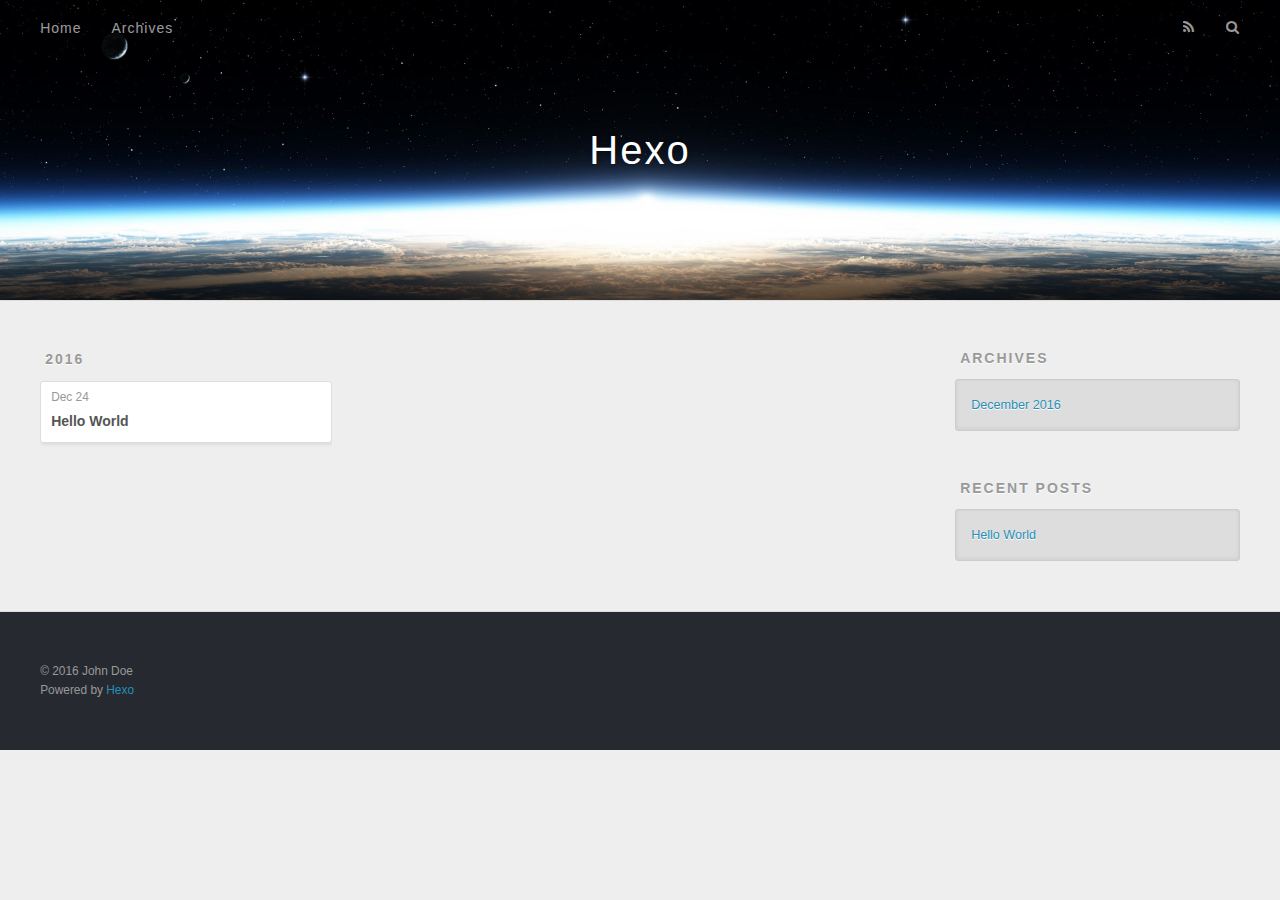
==== archives/index.html @ 3298dacc "Site updated: 2016-12-24 10:16:02" ====
<!DOCTYPE html>
<html>
<head>
  <meta charset="utf-8">
  
  <title>Archives | Hexo</title>
  <meta name="viewport" content="width=device-width, initial-scale=1, maximum-scale=1">
  <meta property="og:type" content="website">
<meta property="og:title" content="Hexo">
<meta property="og:url" content="http://yoursite.com/archives/index.html">
<meta property="og:site_name" content="Hexo">
<meta name="twitter:card" content="summary">
<meta name="twitter:title" content="Hexo">
  
    <link rel="alternate" href="/atom.xml" title="Hexo" type="application/atom+xml">
  
  
    <link rel="icon" href="/favicon.png">
  
  
    <link href="//fonts.googleapis.com/css?family=Source+Code+Pro" rel="stylesheet" type="text/css">
  
  <link rel="stylesheet" href="/css/style.css">
  

</head>

<body>
  <div id="container">
    <div id="wrap">
      <header id="header">
  <div id="banner"></div>
  <div id="header-outer" class="outer">
    <div id="header-title" class="inner">
      <h1 id="logo-wrap">
        <a href="/" id="logo">Hexo</a>
      </h1>
      
    </div>
    <div id="header-inner" class="inner">
      <nav id="main-nav">
        <a id="main-nav-toggle" class="nav-icon"></a>
        
          <a class="main-nav-link" href="/">Home</a>
        
          <a class="main-nav-link" href="/archives">Archives</a>
        
      </nav>
      <nav id="sub-nav">
        
          <a id="nav-rss-link" class="nav-icon" href="/atom.xml" title="RSS Feed"></a>
        
        <a id="nav-search-btn" class="nav-icon" title="Search"></a>
      </nav>
      <div id="search-form-wrap">
        <form action="//google.com/search" method="get" accept-charset="UTF-8" class="search-form"><input type="search" name="q" results="0" class="search-form-input" placeholder="Search"><button type="submit" class="search-form-submit">&#xF002;</button><input type="hidden" name="sitesearch" value="http://yoursite.com"></form>
      </div>
    </div>
  </div>
</header>
      <div class="outer">
        <section id="main">
  
  
    
    
      
      
      <section class="archives-wrap">
        <div class="archive-year-wrap">
          <a href="/archives/2016" class="archive-year">2016</a>
        </div>
        <div class="archives">
    
    <article class="archive-article archive-type-post">
  <div class="archive-article-inner">
    <header class="archive-article-header">
      <a href="/2016/12/24/hello-world/" class="archive-article-date">
  <time datetime="2016-12-24T02:09:33.620Z" itemprop="datePublished">Dec 24</time>
</a>
      
  
    <h1 itemprop="name">
      <a class="archive-article-title" href="/2016/12/24/hello-world/">Hello World</a>
    </h1>
  

    </header>
  </div>
</article>
  
  
    </div></section>
  

</section>
        
          <aside id="sidebar">
  
    

  
    

  
    
  
    
  <div class="widget-wrap">
    <h3 class="widget-title">Archives</h3>
    <div class="widget">
      <ul class="archive-list"><li class="archive-list-item"><a class="archive-list-link" href="/archives/2016/12/">December 2016</a></li></ul>
    </div>
  </div>


  
    
  <div class="widget-wrap">
    <h3 class="widget-title">Recent Posts</h3>
    <div class="widget">
      <ul>
        
          <li>
            <a href="/2016/12/24/hello-world/">Hello World</a>
          </li>
        
      </ul>
    </div>
  </div>

  
</aside>
        
      </div>
      <footer id="footer">
  
  <div class="outer">
    <div id="footer-info" class="inner">
      &copy; 2016 John Doe<br>
      Powered by <a href="http://hexo.io/" target="_blank">Hexo</a>
    </div>
  </div>
</footer>
    </div>
    <nav id="mobile-nav">
  
    <a href="/" class="mobile-nav-link">Home</a>
  
    <a href="/archives" class="mobile-nav-link">Archives</a>
  
</nav>
    

<script src="//ajax.googleapis.com/ajax/libs/jquery/2.0.3/jquery.min.js"></script>


  <link rel="stylesheet" href="/fancybox/jquery.fancybox.css">
  <script src="/fancybox/jquery.fancybox.pack.js"></script>


<script src="/js/script.js"></script>

  </div>
</body>
</html>
---- css/style.css ----
body {
  width: 100%;
}
body:before,
body:after {
  content: "";
  display: table;
}
body:after {
  clear: both;
}
html,
body,
div,
span,
applet,
object,
iframe,
h1,
h2,
h3,
h4,
h5,
h6,
p,
blockquote,
pre,
a,
abbr,
acronym,
address,
big,
cite,
code,
del,
dfn,
em,
img,
ins,
kbd,
q,
s,
samp,
small,
strike,
strong,
sub,
sup,
tt,
var,
dl,
dt,
dd,
ol,
ul,
li,
fieldset,
form,
label,
legend,
table,
caption,
tbody,
tfoot,
thead,
tr,
th,
td {
  margin: 0;
  padding: 0;
  border: 0;
  outline: 0;
  font-weight: inherit;
  font-style: inherit;
  font-family: inherit;
  font-size: 100%;
  vertical-align: baseline;
}
body {
  line-height: 1;
  color: #000;
  background: #fff;
}
ol,
ul {
  list-style: none;
}
table {
  border-collapse: separate;
  border-spacing: 0;
  vertical-align: middle;
}
caption,
th,
td {
  text-align: left;
  font-weight: normal;
  vertical-align: middle;
}
a img {
  border: none;
}
input,
button {
  margin: 0;
  padding: 0;
}
input::-moz-focus-inner,
button::-moz-focus-inner {
  border: 0;
  padding: 0;
}
@font-face {
  font-family: FontAwesome;
  font-style: normal;
  font-weight: normal;
  src: url("fonts/fontawesome-webfont.eot?v=#4.0.3");
  src: url("fonts/fontawesome-webfont.eot?#iefix&v=#4.0.3") format("embedded-opentype"), url("fonts/fontawesome-webfont.woff?v=#4.0.3") format("woff"), url("fonts/fontawesome-webfont.ttf?v=#4.0.3") format("truetype"), url("fonts/fontawesome-webfont.svg#fontawesomeregular?v=#4.0.3") format("svg");
}
html,
body,
#container {
  height: 100%;
}
body {
  background: #eee;
  font: 14px "Helvetica Neue", Helvetica, Arial, sans-serif;
  -webkit-text-size-adjust: 100%;
}
.outer {
  max-width: 1220px;
  margin: 0 auto;
  padding: 0 20px;
}
.outer:before,
.outer:after {
  content: "";
  display: table;
}
.outer:after {
  clear: both;
}
.inner {
  display: inline;
  float: left;
  width: 98.33333333333333%;
  margin: 0 0.833333333333333%;
}
.left,
.alignleft {
  float: left;
}
.right,
.alignright {
  float: right;
}
.clear {
  clear: both;
}
#container {
  position: relative;
}
.mobile-nav-on {
  overflow: hidden;
}
#wrap {
  height: 100%;
  width: 100%;
  position: absolute;
  top: 0;
  left: 0;
  -webkit-transition: 0.2s ease-out;
  -moz-transition: 0.2s ease-out;
  -ms-transition: 0.2s ease-out;
  transition: 0.2s ease-out;
  z-index: 1;
  background: #eee;
}
.mobile-nav-on #wrap {
  left: 280px;
}
@media screen and (min-width: 768px) {
  #main {
    display: inline;
    float: left;
    width: 73.33333333333333%;
    margin: 0 0.833333333333333%;
  }
}
.article-date,
.article-category-link,
.archive-year,
.widget-title {
  text-decoration: none;
  text-transform: uppercase;
  letter-spacing: 2px;
  color: #999;
  margin-bottom: 1em;
  margin-left: 5px;
  line-height: 1em;
  text-shadow: 0 1px #fff;
  font-weight: bold;
}
.article-inner,
.archive-article-inner {
  background: #fff;
  -webkit-box-shadow: 1px 2px 3px #ddd;
  box-shadow: 1px 2px 3px #ddd;
  border: 1px solid #ddd;
  border-radius: 3px;
}
.article-entry h1,
.widget h1 {
  font-size: 2em;
}
.article-entry h2,
.widget h2 {
  font-size: 1.5em;
}
.article-entry h3,
.widget h3 {
  font-size: 1.3em;
}
.article-entry h4,
.widget h4 {
  font-size: 1.2em;
}
.article-entry h5,
.widget h5 {
  font-size: 1em;
}
.article-entry h6,
.widget h6 {
  font-size: 1em;
  color: #999;
}
.article-entry hr,
.widget hr {
  border: 1px dashed #ddd;
}
.article-entry strong,
.widget strong {
  font-weight: bold;
}
.article-entry em,
.widget em,
.article-entry cite,
.widget cite {
  font-style: italic;
}
.article-entry sup,
.widget sup,
.article-entry sub,
.widget sub {
  font-size: 0.75em;
  line-height: 0;
  position: relative;
  vertical-align: baseline;
}
.article-entry sup,
.widget sup {
  top: -0.5em;
}
.article-entry sub,
.widget sub {
  bottom: -0.2em;
}
.article-entry small,
.widget small {
  font-size: 0.85em;
}
.article-entry acronym,
.widget acronym,
.article-entry abbr,
.widget abbr {
  border-bottom: 1px dotted;
}
.article-entry ul,
.widget ul,
.article-entry ol,
.widget ol,
.article-entry dl,
.widget dl {
  margin: 0 20px;
  line-height: 1.6em;
}
.article-entry ul ul,
.widget ul ul,
.article-entry ol ul,
.widget ol ul,
.article-entry ul ol,
.widget ul ol,
.article-entry ol ol,
.widget ol ol {
  margin-top: 0;
  margin-bottom: 0;
}
.article-entry ul,
.widget ul {
  list-style: disc;
}
.article-entry ol,
.widget ol {
  list-style: decimal;
}
.article-entry dt,
.widget dt {
  font-weight: bold;
}
#header {
  height: 300px;
  position: relative;
  border-bottom: 1px solid #ddd;
}
#header:before,
#header:after {
  content: "";
  position: absolute;
  left: 0;
  right: 0;
  height: 40px;
}
#header:before {
  top: 0;
  background: -webkit-linear-gradient(rgba(0,0,0,0.2), transparent);
  background: -moz-linear-gradient(rgba(0,0,0,0.2), transparent);
  background: -ms-linear-gradient(rgba(0,0,0,0.2), transparent);
  background: linear-gradient(rgba(0,0,0,0.2), transparent);
}
#header:after {
  bottom: 0;
  background: -webkit-linear-gradient(transparent, rgba(0,0,0,0.2));
  background: -moz-linear-gradient(transparent, rgba(0,0,0,0.2));
  background: -ms-linear-gradient(transparent, rgba(0,0,0,0.2));
  background: linear-gradient(transparent, rgba(0,0,0,0.2));
}
#header-outer {
  height: 100%;
  position: relative;
}
#header-inner {
  position: relative;
  overflow: hidden;
}
#banner {
  position: absolute;
  top: 0;
  left: 0;
  width: 100%;
  height: 100%;
  background: url("images/banner.jpg") center #000;
  -webkit-background-size: cover;
  -moz-background-size: cover;
  background-size: cover;
  z-index: -1;
}
#header-title {
  text-align: center;
  height: 40px;
  position: absolute;
  top: 50%;
  left: 0;
  margin-top: -20px;
}
#logo,
#subtitle {
  text-decoration: none;
  color: #fff;
  font-weight: 300;
  text-shadow: 0 1px 4px rgba(0,0,0,0.3);
}
#logo {
  font-size: 40px;
  line-height: 40px;
  letter-spacing: 2px;
}
#subtitle {
  font-size: 16px;
  line-height: 16px;
  letter-spacing: 1px;
}
#subtitle-wrap {
  margin-top: 16px;
}
#main-nav {
  float: left;
  margin-left: -15px;
}
.nav-icon,
.main-nav-link {
  float: left;
  color: #fff;
  opacity: 0.6;
  text-decoration: none;
  text-shadow: 0 1px rgba(0,0,0,0.2);
  -webkit-transition: opacity 0.2s;
  -moz-transition: opacity 0.2s;
  -ms-transition: opacity 0.2s;
  transition: opacity 0.2s;
  display: block;
  padding: 20px 15px;
}
.nav-icon:hover,
.main-nav-link:hover {
  opacity: 1;
}
.nav-icon {
  font-family: FontAwesome;
  text-align: center;
  font-size: 14px;
  width: 14px;
  height: 14px;
  padding: 20px 15px;
  position: relative;
  cursor: pointer;
}
.main-nav-link {
  font-weight: 300;
  letter-spacing: 1px;
}
@media screen and (max-width: 479px) {
  .main-nav-link {
    display: none;
  }
}
#main-nav-toggle {
  display: none;
}
#main-nav-toggle:before {
  content: "\f0c9";
}
@media screen and (max-width: 479px) {
  #main-nav-toggle {
    display: block;
  }
}
#sub-nav {
  float: right;
  margin-right: -15px;
}
#nav-rss-link:before {
  content: "\f09e";
}
#nav-search-btn:before {
  content: "\f002";
}
#search-form-wrap {
  position: absolute;
  top: 15px;
  width: 150px;
  height: 30px;
  right: -150px;
  opacity: 0;
  -webkit-transition: 0.2s ease-out;
  -moz-transition: 0.2s ease-out;
  -ms-transition: 0.2s ease-out;
  transition: 0.2s ease-out;
}
#search-form-wrap.on {
  opacity: 1;
  right: 0;
}
@media screen and (max-width: 479px) {
  #search-form-wrap {
    width: 100%;
    right: -100%;
  }
}
.search-form {
  position: absolute;
  top: 0;
  left: 0;
  right: 0;
  background: #fff;
  padding: 5px 15px;
  border-radius: 15px;
  -webkit-box-shadow: 0 0 10px rgba(0,0,0,0.3);
  box-shadow: 0 0 10px rgba(0,0,0,0.3);
}
.search-form-input {
  border: none;
  background: none;
  color: #555;
  width: 100%;
  font: 13px "Helvetica Neue", Helvetica, Arial, sans-serif;
  outline: none;
}
.search-form-input::-webkit-search-results-decoration,
.search-form-input::-webkit-search-cancel-button {
  -webkit-appearance: none;
}
.search-form-submit {
  position: absolute;
  top: 50%;
  right: 10px;
  margin-top: -7px;
  font: 13px FontAwesome;
  border: none;
  background: none;
  color: #bbb;
  cursor: pointer;
}
.search-form-submit:hover,
.search-form-submit:focus {
  color: #777;
}
.article {
  margin: 50px 0;
}
.article-inner {
  overflow: hidden;
}
.article-meta:before,
.article-meta:after {
  content: "";
  display: table;
}
.article-meta:after {
  clear: both;
}
.article-date {
  float: left;
}
.article-category {
  float: left;
  line-height: 1em;
  color: #ccc;
  text-shadow: 0 1px #fff;
  margin-left: 8px;
}
.article-category:before {
  content: "\2022";
}
.article-category-link {
  margin: 0 12px 1em;
}
.article-header {
  padding: 20px 20px 0;
}
.article-title {
  text-decoration: none;
  font-size: 2em;
  font-weight: bold;
  color: #555;
  line-height: 1.1em;
  -webkit-transition: color 0.2s;
  -moz-transition: color 0.2s;
  -ms-transition: color 0.2s;
  transition: color 0.2s;
}
a.article-title:hover {
  color: #258fb8;
}
.article-entry {
  color: #555;
  padding: 0 20px;
}
.article-entry:before,
.article-entry:after {
  content: "";
  display: table;
}
.article-entry:after {
  clear: both;
}
.article-entry p,
.article-entry table {
  line-height: 1.6em;
  margin: 1.6em 0;
}
.article-entry h1,
.article-entry h2,
.article-entry h3,
.article-entry h4,
.article-entry h5,
.article-entry h6 {
  font-weight: bold;
}
.article-entry h1,
.article-entry h2,
.article-entry h3,
.article-entry h4,
.article-entry h5,
.article-entry h6 {
  line-height: 1.1em;
  margin: 1.1em 0;
}
.article-entry a {
  color: #258fb8;
  text-decoration: none;
}
.article-entry a:hover {
  text-decoration: underline;
}
.article-entry ul,
.article-entry ol,
.article-entry dl {
  margin-top: 1.6em;
  margin-bottom: 1.6em;
}
.article-entry img,
.article-entry video {
  max-width: 100%;
  height: auto;
  display: block;
  margin: auto;
}
.article-entry iframe {
  border: none;
}
.article-entry table {
  width: 100%;
  border-collapse: collapse;
  border-spacing: 0;
}
.article-entry th {
  font-weight: bold;
  border-bottom: 3px solid #ddd;
  padding-bottom: 0.5em;
}
.article-entry td {
  border-bottom: 1px solid #ddd;
  padding: 10px 0;
}
.article-entry blockquote {
  font-family: Georgia, "Times New Roman", serif;
  font-size: 1.4em;
  margin: 1.6em 20px;
  text-align: center;
}
.article-entry blockquote footer {
  font-size: 14px;
  margin: 1.6em 0;
  font-family: "Helvetica Neue", Helvetica, Arial, sans-serif;
}
.article-entry blockquote footer cite:before {
  content: "—";
  padding: 0 0.5em;
}
.article-entry .pullquote {
  text-align: left;
  width: 45%;
  margin: 0;
}
.article-entry .pullquote.left {
  margin-left: 0.5em;
  margin-right: 1em;
}
.article-entry .pullquote.right {
  margin-right: 0.5em;
  margin-left: 1em;
}
.article-entry .caption {
  color: #999;
  display: block;
  font-size: 0.9em;
  margin-top: 0.5em;
  position: relative;
  text-align: center;
}
.article-entry .video-container {
  position: relative;
  padding-top: 56.25%;
  height: 0;
  overflow: hidden;
}
.article-entry .video-container iframe,
.article-entry .video-container object,
.article-entry .video-container embed {
  position: absolute;
  top: 0;
  left: 0;
  width: 100%;
  height: 100%;
  margin-top: 0;
}
.article-more-link a {
  display: inline-block;
  line-height: 1em;
  padding: 6px 15px;
  border-radius: 15px;
  background: #eee;
  color: #999;
  text-shadow: 0 1px #fff;
  text-decoration: none;
}
.article-more-link a:hover {
  background: #258fb8;
  color: #fff;
  text-decoration: none;
  text-shadow: 0 1px #1e7293;
}
.article-footer {
  font-size: 0.85em;
  line-height: 1.6em;
  border-top: 1px solid #ddd;
  padding-top: 1.6em;
  margin: 0 20px 20px;
}
.article-footer:before,
.article-footer:after {
  content: "";
  display: table;
}
.article-footer:after {
  clear: both;
}
.article-footer a {
  color: #999;
  text-decoration: none;
}
.article-footer a:hover {
  color: #555;
}
.article-tag-list-item {
  float: left;
  margin-right: 10px;
}
.article-tag-list-link:before {
  content: "#";
}
.article-comment-link {
  float: right;
}
.article-comment-link:before {
  content: "\f075";
  font-family: FontAwesome;
  padding-right: 8px;
}
.article-share-link {
  cursor: pointer;
  float: right;
  margin-left: 20px;
}
.article-share-link:before {
  content: "\f064";
  font-family: FontAwesome;
  padding-right: 6px;
}
#article-nav {
  position: relative;
}
#article-nav:before,
#article-nav:after {
  content: "";
  display: table;
}
#article-nav:after {
  clear: both;
}
@media screen and (min-width: 768px) {
  #article-nav {
    margin: 50px 0;
  }
  #article-nav:before {
    width: 8px;
    height: 8px;
    position: absolute;
    top: 50%;
    left: 50%;
    margin-top: -4px;
    margin-left: -4px;
    content: "";
    border-radius: 50%;
    background: #ddd;
    -webkit-box-shadow: 0 1px 2px #fff;
    box-shadow: 0 1px 2px #fff;
  }
}
.article-nav-link-wrap {
  text-decoration: none;
  text-shadow: 0 1px #fff;
  color: #999;
  -webkit-box-sizing: border-box;
  -moz-box-sizing: border-box;
  box-sizing: border-box;
  margin-top: 50px;
  text-align: center;
  display: block;
}
.article-nav-link-wrap:hover {
  color: #555;
}
@media screen and (min-width: 768px) {
  .article-nav-link-wrap {
    width: 50%;
    margin-top: 0;
  }
}
@media screen and (min-width: 768px) {
  #article-nav-newer {
    float: left;
    text-align: right;
    padding-right: 20px;
  }
}
@media screen and (min-width: 768px) {
  #article-nav-older {
    float: right;
    text-align: left;
    padding-left: 20px;
  }
}
.article-nav-caption {
  text-transform: uppercase;
  letter-spacing: 2px;
  color: #ddd;
  line-height: 1em;
  font-weight: bold;
}
#article-nav-newer .article-nav-caption {
  margin-right: -2px;
}
.article-nav-title {
  font-size: 0.85em;
  line-height: 1.6em;
  margin-top: 0.5em;
}
.article-share-box {
  position: absolute;
  display: none;
  background: #fff;
  -webkit-box-shadow: 1px 2px 10px rgba(0,0,0,0.2);
  box-shadow: 1px 2px 10px rgba(0,0,0,0.2);
  border-radius: 3px;
  margin-left: -145px;
  overflow: hidden;
  z-index: 1;
}
.article-share-box.on {
  display: block;
}
.article-share-input {
  width: 100%;
  background: none;
  -webkit-box-sizing: border-box;
  -moz-box-sizing: border-box;
  box-sizing: border-box;
  font: 14px "Helvetica Neue", Helvetica, Arial, sans-serif;
  padding: 0 15px;
  color: #555;
  outline: none;
  border: 1px solid #ddd;
  border-radius: 3px 3px 0 0;
  height: 36px;
  line-height: 36px;
}
.article-share-links {
  background: #eee;
}
.article-share-links:before,
.article-share-links:after {
  content: "";
  display: table;
}
.article-share-links:after {
  clear: both;
}
.article-share-twitter,
.article-share-facebook,
.article-share-pinterest,
.article-share-google {
  width: 50px;
  height: 36px;
  display: block;
  float: left;
  position: relative;
  color: #999;
  text-shadow: 0 1px #fff;
}
.article-share-twitter:before,
.article-share-facebook:before,
.article-share-pinterest:before,
.article-share-google:before {
  font-size: 20px;
  font-family: FontAwesome;
  width: 20px;
  height: 20px;
  position: absolute;
  top: 50%;
  left: 50%;
  margin-top: -10px;
  margin-left: -10px;
  text-align: center;
}
.article-share-twitter:hover,
.article-share-facebook:hover,
.article-share-pinterest:hover,
.article-share-google:hover {
  color: #fff;
}
.article-share-twitter:before {
  content: "\f099";
}
.article-share-twitter:hover {
  background: #00aced;
  text-shadow: 0 1px #008abe;
}
.article-share-facebook:before {
  content: "\f09a";
}
.article-share-facebook:hover {
  background: #3b5998;
  text-shadow: 0 1px #2f477a;
}
.article-share-pinterest:before {
  content: "\f0d2";
}
.article-share-pinterest:hover {
  background: #cb2027;
  text-shadow: 0 1px #a21a1f;
}
.article-share-google:before {
  content: "\f0d5";
}
.article-share-google:hover {
  background: #dd4b39;
  text-shadow: 0 1px #be3221;
}
.article-gallery {
  background: #000;
  position: relative;
}
.article-gallery-photos {
  position: relative;
  overflow: hidden;
}
.article-gallery-img {
  display: none;
  max-width: 100%;
}
.article-gallery-img:first-child {
  display: block;
}
.article-gallery-img.loaded {
  position: absolute;
  display: block;
}
.article-gallery-img img {
  display: block;
  max-width: 100%;
  margin: 0 auto;
}
#comments {
  background: #fff;
  -webkit-box-shadow: 1px 2px 3px #ddd;
  box-shadow: 1px 2px 3px #ddd;
  padding: 20px;
  border: 1px solid #ddd;
  border-radius: 3px;
  margin: 50px 0;
}
#comments a {
  color: #258fb8;
}
.archives-wrap {
  margin: 50px 0;
}
.archives:before,
.archives:after {
  content: "";
  display: table;
}
.archives:after {
  clear: both;
}
.archive-year-wrap {
  margin-bottom: 1em;
}
.archives {
  -webkit-column-gap: 10px;
  -moz-column-gap: 10px;
  column-gap: 10px;
}
@media screen and (min-width: 480px) and (max-width: 767px) {
  .archives {
    -webkit-column-count: 2;
    -moz-column-count: 2;
    column-count: 2;
  }
}
@media screen and (min-width: 768px) {
  .archives {
    -webkit-column-count: 3;
    -moz-column-count: 3;
    column-count: 3;
  }
}
.archive-article {
  -webkit-column-break-inside: avoid;
  page-break-inside: avoid;
  overflow: hidden;
  break-inside: avoid-column;
}
.archive-article-inner {
  padding: 10px;
  margin-bottom: 15px;
}
.archive-article-title {
  text-decoration: none;
  font-weight: bold;
  color: #555;
  -webkit-transition: color 0.2s;
  -moz-transition: color 0.2s;
  -ms-transition: color 0.2s;
  transition: color 0.2s;
  line-height: 1.6em;
}
.archive-article-title:hover {
  color: #258fb8;
}
.archive-article-footer {
  margin-top: 1em;
}
.archive-article-date {
  color: #999;
  text-decoration: none;
  font-size: 0.85em;
  line-height: 1em;
  margin-bottom: 0.5em;
  display: block;
}
#page-nav {
  margin: 50px auto;
  background: #fff;
  -webkit-box-shadow: 1px 2px 3px #ddd;
  box-shadow: 1px 2px 3px #ddd;
  border: 1px solid #ddd;
  border-radius: 3px;
  text-align: center;
  color: #999;
  overflow: hidden;
}
#page-nav:before,
#page-nav:after {
  content: "";
  display: table;
}
#page-nav:after {
  clear: both;
}
#page-nav a,
#page-nav span {
  padding: 10px 20px;
  line-height: 1;
  height: 2ex;
}
#page-nav a {
  color: #999;
  text-decoration: none;
}
#page-nav a:hover {
  background: #999;
  color: #fff;
}
#page-nav .prev {
  float: left;
}
#page-nav .next {
  float: right;
}
#page-nav .page-number {
  display: inline-block;
}
@media screen and (max-width: 479px) {
  #page-nav .page-number {
    display: none;
  }
}
#page-nav .current {
  color: #555;
  font-weight: bold;
}
#page-nav .space {
  color: #ddd;
}
#footer {
  background: #262a30;
  padding: 50px 0;
  border-top: 1px solid #ddd;
  color: #999;
}
#footer a {
  color: #258fb8;
  text-decoration: none;
}
#footer a:hover {
  text-decoration: underline;
}
#footer-info {
  line-height: 1.6em;
  font-size: 0.85em;
}
.article-entry pre,
.article-entry .highlight {
  background: #2d2d2d;
  margin: 0 -20px;
  padding: 15px 20px;
  border-style: solid;
  border-color: #ddd;
  border-width: 1px 0;
  overflow: auto;
  color: #ccc;
  line-height: 22.400000000000002px;
}
.article-entry .highlight .gutter pre,
.article-entry .gist .gist-file .gist-data .line-numbers {
  color: #666;
  font-size: 0.85em;
}
.article-entry pre,
.article-entry code {
  font-family: "Source Code Pro", Consolas, Monaco, Menlo, Consolas, monospace;
}
.article-entry code {
  background: #eee;
  text-shadow: 0 1px #fff;
  padding: 0 0.3em;
}
.article-entry pre code {
  background: none;
  text-shadow: none;
  padding: 0;
}
.article-entry .highlight pre {
  border: none;
  margin: 0;
  padding: 0;
}
.article-entry .highlight table {
  margin: 0;
  width: auto;
}
.article-entry .highlight td {
  border: none;
  padding: 0;
}
.article-entry .highlight figcaption {
  font-size: 0.85em;
  color: #999;
  line-height: 1em;
  margin-bottom: 1em;
}
.article-entry .highlight figcaption:before,
.article-entry .highlight figcaption:after {
  content: "";
  display: table;
}
.article-entry .highlight figcaption:after {
  clear: both;
}
.article-entry .highlight figcaption a {
  float: right;
}
.article-entry .highlight .gutter pre {
  text-align: right;
  padding-right: 20px;
}
.article-entry .highlight .line {
  height: 22.400000000000002px;
}
.article-entry .highlight .line.marked {
  background: #515151;
}
.article-entry .gist {
  margin: 0 -20px;
  border-style: solid;
  border-color: #ddd;
  border-width: 1px 0;
  background: #2d2d2d;
  padding: 15px 20px 15px 0;
}
.article-entry .gist .gist-file {
  border: none;
  font-family: "Source Code Pro", Consolas, Monaco, Menlo, Consolas, monospace;
  margin: 0;
}
.article-entry .gist .gist-file .gist-data {
  background: none;
  border: none;
}
.article-entry .gist .gist-file .gist-data .line-numbers {
  background: none;
  border: none;
  padding: 0 20px 0 0;
}
.article-entry .gist .gist-file .gist-data .line-data {
  padding: 0 !important;
}
.article-entry .gist .gist-file .highlight {
  margin: 0;
  padding: 0;
  border: none;
}
.article-entry .gist .gist-file .gist-meta {
  background: #2d2d2d;
  color: #999;
  font: 0.85em "Helvetica Neue", Helvetica, Arial, sans-serif;
  text-shadow: 0 0;
  padding: 0;
  margin-top: 1em;
  margin-left: 20px;
}
.article-entry .gist .gist-file .gist-meta a {
  color: #258fb8;
  font-weight: normal;
}
.article-entry .gist .gist-file .gist-meta a:hover {
  text-decoration: underline;
}
pre .comment,
pre .title {
  color: #999;
}
pre .variable,
pre .attribute,
pre .tag,
pre .regexp,
pre .ruby .constant,
pre .xml .tag .title,
pre .xml .pi,
pre .xml .doctype,
pre .html .doctype,
pre .css .id,
pre .css .class,
pre .css .pseudo {
  color: #f2777a;
}
pre .number,
pre .preprocessor,
pre .built_in,
pre .literal,
pre .params,
pre .constant {
  color: #f99157;
}
pre .class,
pre .ruby .class .title,
pre .css .rules .attribute {
  color: #9c9;
}
pre .string,
pre .value,
pre .inheritance,
pre .header,
pre .ruby .symbol,
pre .xml .cdata {
  color: #9c9;
}
pre .css .hexcolor {
  color: #6cc;
}
pre .function,
pre .python .decorator,
pre .python .title,
pre .ruby .function .title,
pre .ruby .title .keyword,
pre .perl .sub,
pre .javascript .title,
pre .coffeescript .title {
  color: #69c;
}
pre .keyword,
pre .javascript .function {
  color: #c9c;
}
@media screen and (max-width: 479px) {
  #mobile-nav {
    position: absolute;
    top: 0;
    left: 0;
    width: 280px;
    height: 100%;
    background: #191919;
    border-right: 1px solid #fff;
  }
}
@media screen and (max-width: 479px) {
  .mobile-nav-link {
    display: block;
    color: #999;
    text-decoration: none;
    padding: 15px 20px;
    font-weight: bold;
  }
  .mobile-nav-link:hover {
    color: #fff;
  }
}
@media screen and (min-width: 768px) {
  #sidebar {
    display: inline;
    float: left;
    width: 23.333333333333332%;
    margin: 0 0.833333333333333%;
  }
}
.widget-wrap {
  margin: 50px 0;
}
.widget {
  color: #777;
  text-shadow: 0 1px #fff;
  background: #ddd;
  -webkit-box-shadow: 0 -1px 4px #ccc inset;
  box-shadow: 0 -1px 4px #ccc inset;
  border: 1px solid #ccc;
  padding: 15px;
  border-radius: 3px;
}
.widget a {
  color: #258fb8;
  text-decoration: none;
}
.widget a:hover {
  text-decoration: underline;
}
.widget ul ul,
.widget ol ul,
.widget dl ul,
.widget ul ol,
.widget ol ol,
.widget dl ol,
.widget ul dl,
.widget ol dl,
.widget dl dl {
  margin-left: 15px;
  list-style: disc;
}
.widget {
  line-height: 1.6em;
  word-wrap: break-word;
  font-size: 0.9em;
}
.widget ul,
.widget ol {
  list-style: none;
  margin: 0;
}
.widget ul ul,
.widget ol ul,
.widget ul ol,
.widget ol ol {
  margin: 0 20px;
}
.widget ul ul,
.widget ol ul {
  list-style: disc;
}
.widget ul ol,
.widget ol ol {
  list-style: decimal;
}
.category-list-count,
.tag-list-count,
.archive-list-count {
  padding-left: 5px;
  color: #999;
  font-size: 0.85em;
}
.category-list-count:before,
.tag-list-count:before,
.archive-list-count:before {
  content: "(";
}
.category-list-count:after,
.tag-list-count:after,
.archive-list-count:after {
  content: ")";
}
.tagcloud a {
  margin-right: 5px;
  display: inline-block;
}
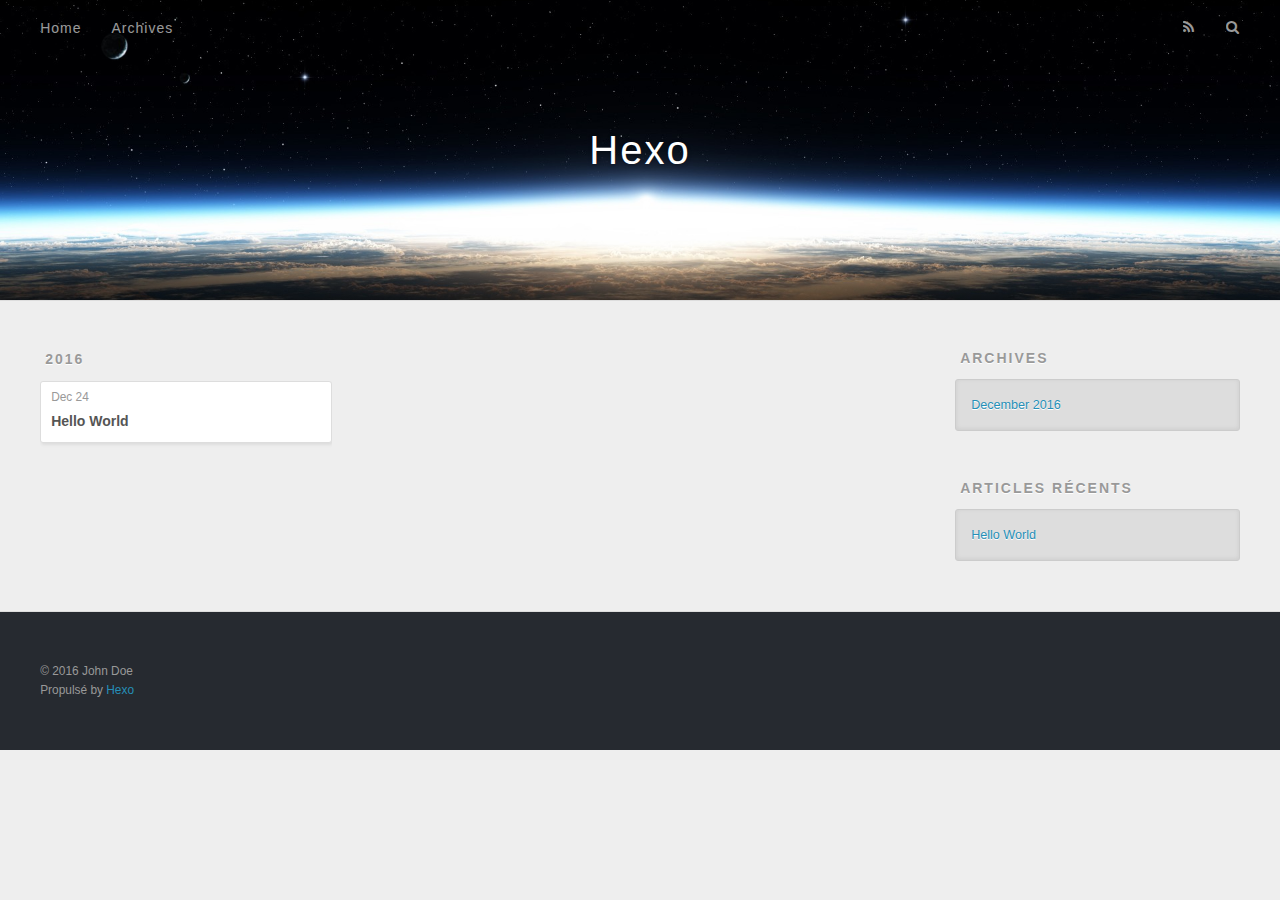
==== commit 38b0eead: "Site updated: 2016-12-24 10:20:09" ====
--- a/archives/index.html
+++ b/archives/index.html
@@ -48,9 +48,9 @@
       </nav>
       <nav id="sub-nav">
         
-          <a id="nav-rss-link" class="nav-icon" href="/atom.xml" title="RSS Feed"></a>
+          <a id="nav-rss-link" class="nav-icon" href="/atom.xml" title="Flux RSS"></a>
         
-        <a id="nav-search-btn" class="nav-icon" title="Search"></a>
+        <a id="nav-search-btn" class="nav-icon" title="Rechercher"></a>
       </nav>
       <div id="search-form-wrap">
         <form action="//google.com/search" method="get" accept-charset="UTF-8" class="search-form"><input type="search" name="q" results="0" class="search-form-input" placeholder="Search"><button type="submit" class="search-form-submit">&#xF002;</button><input type="hidden" name="sitesearch" value="http://yoursite.com"></form>
@@ -117,7 +117,7 @@
   
     
   <div class="widget-wrap">
-    <h3 class="widget-title">Recent Posts</h3>
+    <h3 class="widget-title">Articles récents</h3>
     <div class="widget">
       <ul>
         
@@ -138,7 +138,7 @@
   <div class="outer">
     <div id="footer-info" class="inner">
       &copy; 2016 John Doe<br>
-      Powered by <a href="http://hexo.io/" target="_blank">Hexo</a>
+      Propulsé by <a href="http://hexo.io/" target="_blank">Hexo</a>
     </div>
   </div>
 </footer>
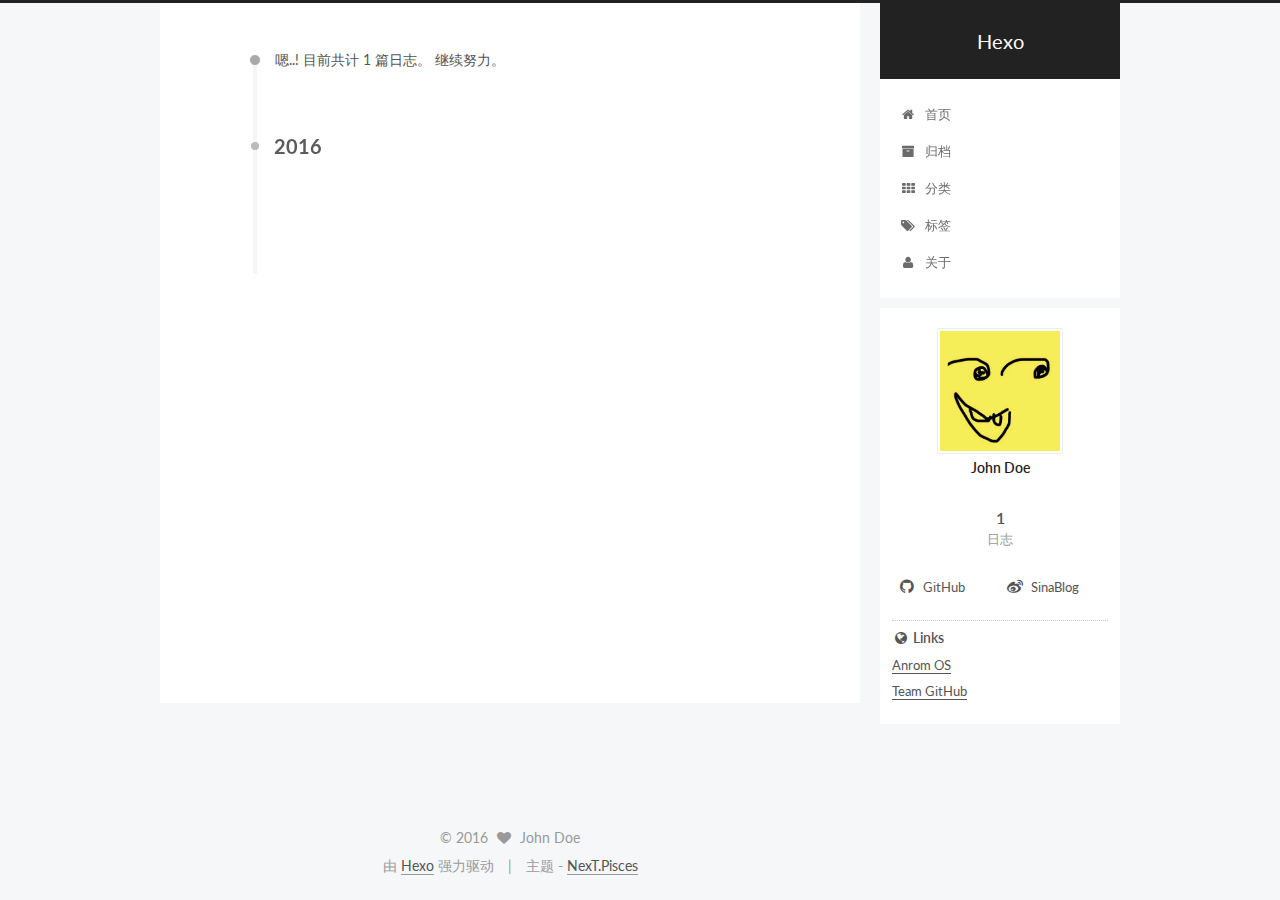
==== commit 0e3cf172: "Site updated: 2016-12-24 10:55:25" ====
--- a/archives/index.html
+++ b/archives/index.html
@@ -1,166 +1,548 @@
-<!DOCTYPE html>
-<html>
+<!doctype html>
+
+
+
+  
+
+
+<html class="theme-next pisces use-motion">
 <head>
-  <meta charset="utf-8">
-  
-  <title>Archives | Hexo</title>
-  <meta name="viewport" content="width=device-width, initial-scale=1, maximum-scale=1">
-  <meta property="og:type" content="website">
+  <meta charset="UTF-8"/>
+<meta http-equiv="X-UA-Compatible" content="IE=edge,chrome=1" />
+<meta name="viewport" content="width=device-width, initial-scale=1, maximum-scale=1"/>
+
+
+
+<meta http-equiv="Cache-Control" content="no-transform" />
+<meta http-equiv="Cache-Control" content="no-siteapp" />
+
+
+
+
+
+
+
+
+
+
+
+
+  
+  
+  <link href="/vendors/fancybox/source/jquery.fancybox.css?v=2.1.5" rel="stylesheet" type="text/css" />
+
+
+
+
+  
+  
+  
+  
+
+  
+    
+    
+  
+
+  
+
+  
+
+  
+
+  
+
+  
+    
+    
+    <link href="//fonts.googleapis.com/css?family=Lato:300,300italic,400,400italic,700,700italic&subset=latin,latin-ext" rel="stylesheet" type="text/css">
+  
+
+
+
+
+
+
+<link href="/vendors/font-awesome/css/font-awesome.min.css?v=4.4.0" rel="stylesheet" type="text/css" />
+
+<link href="/css/main.css?v=5.0.1" rel="stylesheet" type="text/css" />
+
+
+  <meta name="keywords" content="Hexo, NexT" />
+
+
+
+
+
+
+
+
+  <link rel="shortcut icon" type="image/x-icon" href="/favicon.ico?v=5.0.1" />
+
+
+
+
+
+
+<meta property="og:type" content="website">
 <meta property="og:title" content="Hexo">
 <meta property="og:url" content="http://yoursite.com/archives/index.html">
 <meta property="og:site_name" content="Hexo">
 <meta name="twitter:card" content="summary">
 <meta name="twitter:title" content="Hexo">
-  
-    <link rel="alternate" href="/atom.xml" title="Hexo" type="application/atom+xml">
-  
-  
-    <link rel="icon" href="/favicon.png">
-  
-  
-    <link href="//fonts.googleapis.com/css?family=Source+Code+Pro" rel="stylesheet" type="text/css">
-  
-  <link rel="stylesheet" href="/css/style.css">
-  
-
+
+
+
+<script type="text/javascript" id="hexo.configuration">
+  var NexT = window.NexT || {};
+  var CONFIG = {
+    scheme: 'Pisces',
+    sidebar: {"position":"right","display":"post"},
+    fancybox: true,
+    motion: true,
+    duoshuo: {
+      userId: 0,
+      author: '博主'
+    }
+  };
+</script>
+
+
+
+
+  <link rel="canonical" href="http://yoursite.com/archives/"/>
+
+  <title> 归档 | Hexo </title>
 </head>
 
-<body>
-  <div id="container">
-    <div id="wrap">
-      <header id="header">
-  <div id="banner"></div>
-  <div id="header-outer" class="outer">
-    <div id="header-title" class="inner">
-      <h1 id="logo-wrap">
-        <a href="/" id="logo">Hexo</a>
+<body itemscope itemtype="http://schema.org/WebPage" lang="zh-Hans">
+
+  
+
+
+
+
+
+
+
+
+
+
+  
+  
+    
+  
+
+  <div class="container one-collumn sidebar-position-right  page-archive  ">
+    <div class="headband"></div>
+
+    <header id="header" class="header" itemscope itemtype="http://schema.org/WPHeader">
+      <div class="header-inner"><div class="site-meta ">
+  
+
+  <div class="custom-logo-site-title">
+    <a href="/"  class="brand" rel="start">
+      <span class="logo-line-before"><i></i></span>
+      <span class="site-title">Hexo</span>
+      <span class="logo-line-after"><i></i></span>
+    </a>
+  </div>
+  <p class="site-subtitle"></p>
+</div>
+
+<div class="site-nav-toggle">
+  <button>
+    <span class="btn-bar"></span>
+    <span class="btn-bar"></span>
+    <span class="btn-bar"></span>
+  </button>
+</div>
+
+<nav class="site-nav">
+  
+
+  
+    <ul id="menu" class="menu">
+      
+        
+        <li class="menu-item menu-item-home">
+          <a href="/" rel="section">
+            
+              <i class="menu-item-icon fa fa-fw fa-home"></i> <br />
+            
+            首页
+          </a>
+        </li>
+      
+        
+        <li class="menu-item menu-item-archives">
+          <a href="/archives" rel="section">
+            
+              <i class="menu-item-icon fa fa-fw fa-archive"></i> <br />
+            
+            归档
+          </a>
+        </li>
+      
+        
+        <li class="menu-item menu-item-categories">
+          <a href="/categories" rel="section">
+            
+              <i class="menu-item-icon fa fa-fw fa-th"></i> <br />
+            
+            分类
+          </a>
+        </li>
+      
+        
+        <li class="menu-item menu-item-tags">
+          <a href="/tags" rel="section">
+            
+              <i class="menu-item-icon fa fa-fw fa-tags"></i> <br />
+            
+            标签
+          </a>
+        </li>
+      
+        
+        <li class="menu-item menu-item-about">
+          <a href="/about" rel="section">
+            
+              <i class="menu-item-icon fa fa-fw fa-user"></i> <br />
+            
+            关于
+          </a>
+        </li>
+      
+
+      
+    </ul>
+  
+
+  
+</nav>
+
+ </div>
+    </header>
+
+    <main id="main" class="main">
+      <div class="main-inner">
+        <div class="content-wrap">
+          <div id="content" class="content">
+            
+
+  <section id="posts" class="posts-collapse">
+    <span class="archive-move-on"></span>
+
+    <span class="archive-page-counter">
+      
+      
+      
+        
+      
+      嗯..! 目前共计 1 篇日志。 继续努力。
+    </span>
+
+    
+
+      
+      
+      
+
+      
+        
+        <div class="collection-title">
+          <h2 class="archive-year motion-element" id="archive-year-2016">2016</h2>
+        </div>
+      
+      
+
+      
+
+  <article class="post post-type-normal" itemscope itemtype="http://schema.org/Article">
+    <header class="post-header">
+
+      <h1 class="post-title">
+        
+            <a class="post-title-link" href="/2016/12/24/hello-world/" itemprop="url">
+              
+                <span itemprop="name">Hello World</span>
+              
+            </a>
+        
       </h1>
-      
-    </div>
-    <div id="header-inner" class="inner">
-      <nav id="main-nav">
-        <a id="main-nav-toggle" class="nav-icon"></a>
-        
-          <a class="main-nav-link" href="/">Home</a>
-        
-          <a class="main-nav-link" href="/archives">Archives</a>
-        
-      </nav>
-      <nav id="sub-nav">
-        
-          <a id="nav-rss-link" class="nav-icon" href="/atom.xml" title="Flux RSS"></a>
-        
-        <a id="nav-search-btn" class="nav-icon" title="Rechercher"></a>
-      </nav>
-      <div id="search-form-wrap">
-        <form action="//google.com/search" method="get" accept-charset="UTF-8" class="search-form"><input type="search" name="q" results="0" class="search-form-input" placeholder="Search"><button type="submit" class="search-form-submit">&#xF002;</button><input type="hidden" name="sitesearch" value="http://yoursite.com"></form>
+
+      <div class="post-meta">
+        <time class="post-time" itemprop="dateCreated"
+              datetime="2016-12-24T10:09:33+08:00"
+              content="2016-12-24" >
+          12-24
+        </time>
       </div>
+
+    </header>
+  </article>
+
+
+
+    
+
+  </section>
+
+  
+
+
+
+          </div>
+          
+
+
+          
+
+        </div>
+        
+          
+  
+  <div class="sidebar-toggle">
+    <div class="sidebar-toggle-line-wrap">
+      <span class="sidebar-toggle-line sidebar-toggle-line-first"></span>
+      <span class="sidebar-toggle-line sidebar-toggle-line-middle"></span>
+      <span class="sidebar-toggle-line sidebar-toggle-line-last"></span>
     </div>
   </div>
-</header>
-      <div class="outer">
-        <section id="main">
-  
-  
-    
-    
-      
-      
-      <section class="archives-wrap">
-        <div class="archive-year-wrap">
-          <a href="/archives/2016" class="archive-year">2016</a>
+
+  <aside id="sidebar" class="sidebar">
+    <div class="sidebar-inner">
+
+      
+
+      
+
+      <section class="site-overview sidebar-panel  sidebar-panel-active ">
+        <div class="site-author motion-element" itemprop="author" itemscope itemtype="http://schema.org/Person">
+          <img class="site-author-image" itemprop="image"
+               src="/images/avatar.gif"
+               alt="John Doe" />
+          <p class="site-author-name" itemprop="name">John Doe</p>
+          <p class="site-description motion-element" itemprop="description"></p>
         </div>
-        <div class="archives">
-    
-    <article class="archive-article archive-type-post">
-  <div class="archive-article-inner">
-    <header class="archive-article-header">
-      <a href="/2016/12/24/hello-world/" class="archive-article-date">
-  <time datetime="2016-12-24T02:09:33.620Z" itemprop="datePublished">Dec 24</time>
-</a>
-      
-  
-    <h1 itemprop="name">
-      <a class="archive-article-title" href="/2016/12/24/hello-world/">Hello World</a>
-    </h1>
-  
-
-    </header>
-  </div>
-</article>
-  
-  
-    </div></section>
-  
-
-</section>
-        
-          <aside id="sidebar">
-  
-    
-
-  
-    
-
-  
-    
-  
-    
-  <div class="widget-wrap">
-    <h3 class="widget-title">Archives</h3>
-    <div class="widget">
-      <ul class="archive-list"><li class="archive-list-item"><a class="archive-list-link" href="/archives/2016/12/">December 2016</a></li></ul>
+        <nav class="site-state motion-element">
+          <div class="site-state-item site-state-posts">
+            <a href="/archives">
+              <span class="site-state-item-count">1</span>
+              <span class="site-state-item-name">日志</span>
+            </a>
+          </div>
+
+          
+
+          
+
+        </nav>
+
+        
+
+        <div class="links-of-author motion-element">
+          
+            
+              <span class="links-of-author-item">
+                <a href="https://github.com/IChrisKing" target="_blank" title="GitHub">
+                  
+                    <i class="fa fa-fw fa-github"></i>
+                  
+                  GitHub
+                </a>
+              </span>
+            
+              <span class="links-of-author-item">
+                <a href="http://blog.sina.com.cn/u/1733434252" target="_blank" title="SinaBlog">
+                  
+                    <i class="fa fa-fw fa-weibo"></i>
+                  
+                  SinaBlog
+                </a>
+              </span>
+            
+          
+        </div>
+
+        
+        
+
+        
+        
+          <div class="links-of-blogroll motion-element links-of-blogroll-block">
+            <div class="links-of-blogroll-title">
+              <i class="fa  fa-fw fa-globe"></i>
+              Links
+            </div>
+            <ul class="links-of-blogroll-list">
+              
+                <li class="links-of-blogroll-item">
+                  <a href="https://anromos.github.io/" title="Anrom OS" target="_blank">Anrom OS</a>
+                </li>
+              
+                <li class="links-of-blogroll-item">
+                  <a href="https://github.com/AnromOS" title="Team GitHub" target="_blank">Team GitHub</a>
+                </li>
+              
+            </ul>
+          </div>
+        
+
+      </section>
+
+      
+
+    </div>
+  </aside>
+
+
+        
+      </div>
+    </main>
+
+    <footer id="footer" class="footer">
+      <div class="footer-inner">
+        <div class="copyright" >
+  
+  &copy; 
+  <span itemprop="copyrightYear">2016</span>
+  <span class="with-love">
+    <i class="fa fa-heart"></i>
+  </span>
+  <span class="author" itemprop="copyrightHolder">John Doe</span>
+</div>
+
+<div class="powered-by">
+  由 <a class="theme-link" href="http://hexo.io">Hexo</a> 强力驱动
+</div>
+
+<div class="theme-info">
+  主题 -
+  <a class="theme-link" href="https://github.com/iissnan/hexo-theme-next">
+    NexT.Pisces
+  </a>
+</div>
+
+        
+
+        
+      </div>
+    </footer>
+
+    <div class="back-to-top">
+      <i class="fa fa-arrow-up"></i>
     </div>
   </div>
 
-
-  
-    
-  <div class="widget-wrap">
-    <h3 class="widget-title">Articles récents</h3>
-    <div class="widget">
-      <ul>
-        
-          <li>
-            <a href="/2016/12/24/hello-world/">Hello World</a>
-          </li>
-        
-      </ul>
-    </div>
-  </div>
-
-  
-</aside>
-        
-      </div>
-      <footer id="footer">
-  
-  <div class="outer">
-    <div id="footer-info" class="inner">
-      &copy; 2016 John Doe<br>
-      Propulsé by <a href="http://hexo.io/" target="_blank">Hexo</a>
-    </div>
-  </div>
-</footer>
-    </div>
-    <nav id="mobile-nav">
-  
-    <a href="/" class="mobile-nav-link">Home</a>
-  
-    <a href="/archives" class="mobile-nav-link">Archives</a>
-  
-</nav>
-    
-
-<script src="//ajax.googleapis.com/ajax/libs/jquery/2.0.3/jquery.min.js"></script>
-
-
-  <link rel="stylesheet" href="/fancybox/jquery.fancybox.css">
-  <script src="/fancybox/jquery.fancybox.pack.js"></script>
-
-
-<script src="/js/script.js"></script>
-
-  </div>
+  
+
+<script type="text/javascript">
+  if (Object.prototype.toString.call(window.Promise) !== '[object Function]') {
+    window.Promise = null;
+  }
+</script>
+
+
+
+
+
+
+
+
+
+  
+
+
+
+  
+  <script type="text/javascript" src="/vendors/jquery/index.js?v=2.1.3"></script>
+
+  
+  <script type="text/javascript" src="/vendors/fastclick/lib/fastclick.min.js?v=1.0.6"></script>
+
+  
+  <script type="text/javascript" src="/vendors/jquery_lazyload/jquery.lazyload.js?v=1.9.7"></script>
+
+  
+  <script type="text/javascript" src="/vendors/velocity/velocity.min.js?v=1.2.1"></script>
+
+  
+  <script type="text/javascript" src="/vendors/velocity/velocity.ui.min.js?v=1.2.1"></script>
+
+  
+  <script type="text/javascript" src="/vendors/fancybox/source/jquery.fancybox.pack.js?v=2.1.5"></script>
+
+
+  
+
+
+  <script type="text/javascript" src="/js/src/utils.js?v=5.0.1"></script>
+
+  <script type="text/javascript" src="/js/src/motion.js?v=5.0.1"></script>
+
+
+
+  
+  
+
+
+  <script type="text/javascript" src="/js/src/affix.js?v=5.0.1"></script>
+
+  <script type="text/javascript" src="/js/src/schemes/pisces.js?v=5.0.1"></script>
+
+
+
+  
+  
+    <script type="text/javascript" id="motion.page.archive">
+      $('.archive-year').velocity('transition.slideLeftIn');
+    </script>
+  
+
+
+  
+
+
+  <script type="text/javascript" src="/js/src/bootstrap.js?v=5.0.1"></script>
+
+
+
+  
+
+  
+    
+  
+
+  <script type="text/javascript">
+    var duoshuoQuery = {short_name:"ichrisking"};
+    (function() {
+      var ds = document.createElement('script');
+      ds.type = 'text/javascript';ds.async = true;
+      ds.id = 'duoshuo-script';
+      ds.src = (document.location.protocol == 'https:' ? 'https:' : 'http:') + '//static.duoshuo.com/embed.js';
+      ds.charset = 'UTF-8';
+      (document.getElementsByTagName('head')[0]
+      || document.getElementsByTagName('body')[0]).appendChild(ds);
+    })();
+  </script>
+
+  
+
+
+
+
+
+
+  
+  
+
+  
+
+  
+
+  
+
 </body>
-</html>+</html>
--- a/css/main.css
+++ b/css/main.css
@@ -0,0 +1,2522 @@
+/* normalize.css v3.0.2 | MIT License | git.io/normalize */
+html {
+  font-family: sans-serif; /* 1 */
+  -ms-text-size-adjust: 100%; /* 2 */
+  -webkit-text-size-adjust: 100%; /* 2 */
+}
+body {
+  margin: 0;
+}
+article,
+aside,
+details,
+figcaption,
+figure,
+footer,
+header,
+hgroup,
+main,
+menu,
+nav,
+section,
+summary {
+  display: block;
+}
+audio,
+canvas,
+progress,
+video {
+  display: inline-block; /* 1 */
+  vertical-align: baseline; /* 2 */
+}
+audio:not([controls]) {
+  display: none;
+  height: 0;
+}
+[hidden],
+template {
+  display: none;
+}
+a {
+  background-color: transparent;
+}
+a:active,
+a:hover {
+  outline: 0;
+}
+abbr[title] {
+  border-bottom: 1px dotted;
+}
+b,
+strong {
+  font-weight: bold;
+}
+dfn {
+  font-style: italic;
+}
+h1 {
+  font-size: 2em;
+  margin: 0.67em 0;
+}
+mark {
+  background: #ff0;
+  color: #000;
+}
+small {
+  font-size: 80%;
+}
+sub,
+sup {
+  font-size: 75%;
+  line-height: 0;
+  position: relative;
+  vertical-align: baseline;
+}
+sup {
+  top: -0.5em;
+}
+sub {
+  bottom: -0.25em;
+}
+img {
+  border: 0;
+}
+svg:not(:root) {
+  overflow: hidden;
+}
+figure {
+  margin: 1em 40px;
+}
+hr {
+  -moz-box-sizing: content-box;
+  box-sizing: content-box;
+  height: 0;
+}
+pre {
+  overflow: auto;
+}
+code,
+kbd,
+pre,
+samp {
+  font-family: monospace, monospace;
+  font-size: 1em;
+}
+button,
+input,
+optgroup,
+select,
+textarea {
+  color: inherit; /* 1 */
+  font: inherit; /* 2 */
+  margin: 0; /* 3 */
+}
+button {
+  overflow: visible;
+}
+button,
+select {
+  text-transform: none;
+}
+button,
+html input[type="button"],
+input[type="reset"],
+input[type="submit"] {
+  -webkit-appearance: button; /* 2 */
+  cursor: pointer; /* 3 */
+}
+button[disabled],
+html input[disabled] {
+  cursor: default;
+}
+button::-moz-focus-inner,
+input::-moz-focus-inner {
+  border: 0;
+  padding: 0;
+}
+input {
+  line-height: normal;
+}
+input[type="checkbox"],
+input[type="radio"] {
+  box-sizing: border-box; /* 1 */
+  padding: 0; /* 2 */
+}
+input[type="number"]::-webkit-inner-spin-button,
+input[type="number"]::-webkit-outer-spin-button {
+  height: auto;
+}
+input[type="search"] {
+  -webkit-appearance: textfield; /* 1 */
+  -moz-box-sizing: content-box;
+  -webkit-box-sizing: content-box; /* 2 */
+  box-sizing: content-box;
+}
+input[type="search"]::-webkit-search-cancel-button,
+input[type="search"]::-webkit-search-decoration {
+  -webkit-appearance: none;
+}
+fieldset {
+  border: 1px solid #c0c0c0;
+  margin: 0 2px;
+  padding: 0.35em 0.625em 0.75em;
+}
+legend {
+  border: 0; /* 1 */
+  padding: 0; /* 2 */
+}
+textarea {
+  overflow: auto;
+}
+optgroup {
+  font-weight: bold;
+}
+table {
+  border-collapse: collapse;
+  border-spacing: 0;
+}
+td,
+th {
+  padding: 0;
+}
+::selection {
+  background: #262a30;
+  color: #fff;
+}
+body {
+  position: relative;
+  font-family: 'Lato', "PingFang SC", "Microsoft YaHei", sans-serif;
+  font-size: 14px;
+  line-height: 2;
+  color: #555;
+  background: #fff;
+}
+@media (max-width: 767px) {
+  body {
+    padding-right: 0 !important;
+  }
+}
+@media (min-width: 768px) and (max-width: 991px) {
+  body {
+    padding-right: 0 !important;
+  }
+}
+@media (min-width: 1600px) {
+  body {
+    font-size: 16px;
+  }
+}
+h1,
+h2,
+h3,
+h4,
+h5,
+h6 {
+  margin: 0;
+  padding: 0;
+  font-weight: bold;
+  line-height: 1.5;
+  font-family: 'Lato', "PingFang SC", "Microsoft YaHei", sans-serif;
+}
+h2,
+h3,
+h4,
+h5,
+h6 {
+  margin: 20px 0 15px;
+}
+h1 {
+  font-size: 22px;
+}
+@media (max-width: 767px) {
+  h1 {
+    font-size: 18px;
+  }
+}
+h2 {
+  font-size: 20px;
+}
+@media (max-width: 767px) {
+  h2 {
+    font-size: 16px;
+  }
+}
+h3 {
+  font-size: 18px;
+}
+@media (max-width: 767px) {
+  h3 {
+    font-size: 14px;
+  }
+}
+h4 {
+  font-size: 16px;
+}
+@media (max-width: 767px) {
+  h4 {
+    font-size: 12px;
+  }
+}
+h5 {
+  font-size: 14px;
+}
+@media (max-width: 767px) {
+  h5 {
+    font-size: 10px;
+  }
+}
+h6 {
+  font-size: 12px;
+}
+@media (max-width: 767px) {
+  h6 {
+    font-size: 8px;
+  }
+}
+p {
+  margin: 0 0 25px 0;
+}
+a {
+  color: #555;
+  text-decoration: none;
+  border-bottom: 1px solid #999;
+  word-wrap: break-word;
+}
+a:hover {
+  color: #222;
+  border-bottom-color: #222;
+}
+ul {
+  list-style: none;
+}
+blockquote {
+  margin: 0;
+  padding: 0;
+}
+img {
+  display: block;
+  margin: auto;
+  max-width: 100%;
+  height: auto;
+}
+hr {
+  margin: 40px 0;
+  height: 3px;
+  border: none;
+  background-color: #ddd;
+  background-image: repeating-linear-gradient(-45deg, #fff, #fff 4px, transparent 4px, transparent 8px);
+}
+blockquote {
+  padding: 0 15px;
+  color: #666;
+  border-left: 4px solid #ddd;
+}
+blockquote cite::before {
+  content: "-";
+  padding: 0 5px;
+}
+dt {
+  font-weight: 700;
+}
+dd {
+  margin: 0;
+  padding: 0;
+}
+.text-left {
+  text-align: left;
+}
+.text-center {
+  text-align: center;
+}
+.text-right {
+  text-align: right;
+}
+.text-justify {
+  text-align: justify;
+}
+.text-nowrap {
+  white-space: nowrap;
+}
+.text-lowercase {
+  text-transform: lowercase;
+}
+.text-uppercase {
+  text-transform: uppercase;
+}
+.text-capitalize {
+  text-transform: capitalize;
+}
+.center-block {
+  display: block;
+  margin-left: auto;
+  margin-right: auto;
+}
+.clearfix:before,
+.clearfix:after {
+  content: " ";
+  display: table;
+}
+.clearfix:after {
+  clear: both;
+}
+.pullquote {
+  width: 45%;
+}
+.pullquote.left {
+  float: left;
+  margin-left: 5px;
+  margin-right: 10px;
+}
+.pullquote.right {
+  float: right;
+  margin-left: 10px;
+  margin-right: 5px;
+}
+.affix.affix.affix {
+  position: fixed;
+}
+.translation {
+  margin-top: -20px;
+  font-size: 14px;
+  color: #999;
+}
+.scrollbar-measure {
+  width: 100px;
+  height: 100px;
+  overflow: scroll;
+  position: absolute;
+  top: -9999px;
+}
+.use-motion .motion-element {
+  opacity: 0;
+}
+#local-search-input {
+  padding: 3px;
+  border: none;
+  text-indent: 14px;
+  border-radius: 0;
+  width: 140px;
+  outline: none;
+  border-bottom: 1px solid #999;
+  background: inherit;
+  opacity: 0.5;
+}
+#local-search-input:focus {
+  opacity: 1;
+}
+.search-icon {
+  position: absolute;
+  top: 9px;
+}
+table {
+  margin: 20px 0;
+  width: 100%;
+  border-collapse: collapse;
+  border-spacing: 0;
+  border: 1px solid #ddd;
+  font-size: 14px;
+  table-layout: fixed;
+  word-wrap: break-all;
+}
+table>tbody>tr:nth-of-type(odd) {
+  background-color: #f9f9f9;
+}
+table>tbody>tr:hover {
+  background-color: #f5f5f5;
+}
+caption,
+th,
+td {
+  padding: 8px;
+  text-align: left;
+  vertical-align: middle;
+  font-weight: normal;
+}
+th,
+td {
+  border-bottom: 3px solid #ddd;
+  border-right: 1px solid #eee;
+}
+th {
+  padding-bottom: 10px;
+  font-weight: 700;
+}
+td {
+  border-bottom-width: 1px;
+}
+html,
+body {
+  height: 100%;
+}
+.container {
+  position: relative;
+  min-height: 100%;
+}
+.header-inner {
+  margin: 0 auto;
+  padding: 100px 0 70px;
+  width: 700px;
+}
+@media (min-width: 1600px) {
+  .container .header-inner {
+    width: 900px;
+  }
+}
+.main {
+  padding-bottom: 150px;
+}
+.main-inner {
+  margin: 0 auto;
+  width: 700px;
+}
+@media (min-width: 1600px) {
+  .container .main-inner {
+    width: 900px;
+  }
+}
+.footer {
+  position: absolute;
+  left: 0;
+  bottom: 0;
+  width: 100%;
+  min-height: 50px;
+}
+.footer-inner {
+  box-sizing: border-box;
+  margin: 20px auto;
+  width: 700px;
+}
+@media (min-width: 1600px) {
+  .container .footer-inner {
+    width: 900px;
+  }
+}
+pre,
+.highlight {
+  overflow: auto;
+  margin: 20px 0;
+  padding: 15px;
+  font-size: 13px;
+  color: #4d4d4c;
+  background: #f7f7f7;
+  line-height: 1.6;
+}
+pre,
+code {
+  font-family: consolas, Menlo, "PingFang SC", "Microsoft YaHei", monospace;
+}
+code {
+  padding: 2px 4px;
+  word-break: break-all;
+  color: #555;
+  background: #eee;
+  border-radius: 4px;
+  font-size: 13px;
+}
+pre code {
+  padding: 0;
+  color: #4d4d4c;
+  background: none;
+  text-shadow: none;
+}
+.highlight pre {
+  border: none;
+  margin: 0;
+  padding: 1px;
+}
+.highlight table {
+  margin: 0;
+  width: auto;
+  border: none;
+}
+.highlight td {
+  border: none;
+  padding: 0;
+}
+.highlight figcaption {
+  font-size: 1em;
+  color: #4d4d4c;
+  line-height: 1em;
+  margin-bottom: 1em;
+}
+.highlight figcaption:before,
+.highlight figcaption:after {
+  content: " ";
+  display: table;
+}
+.highlight figcaption:after {
+  clear: both;
+}
+.highlight figcaption a {
+  float: right;
+  color: #4d4d4c;
+}
+.highlight figcaption a:hover {
+  border-bottom-color: #4d4d4c;
+}
+.highlight .gutter pre {
+  color: #666;
+  text-align: right;
+  padding-right: 20px;
+}
+.highlight .line {
+  height: 20px;
+}
+.gist table {
+  width: auto;
+}
+.gist table td {
+  border: none;
+}
+pre .comment {
+  color: #8e908c;
+}
+pre .variable,
+pre .attribute,
+pre .tag,
+pre .regexp,
+pre .ruby .constant,
+pre .xml .tag .title,
+pre .xml .pi,
+pre .xml .doctype,
+pre .html .doctype,
+pre .css .id,
+pre .css .class,
+pre .css .pseudo {
+  color: #c82829;
+}
+pre .number,
+pre .preprocessor,
+pre .built_in,
+pre .literal,
+pre .params,
+pre .constant,
+pre .command {
+  color: #f5871f;
+}
+pre .ruby .class .title,
+pre .css .rules .attribute,
+pre .string,
+pre .value,
+pre .inheritance,
+pre .header,
+pre .ruby .symbol,
+pre .xml .cdata,
+pre .special,
+pre .number,
+pre .formula {
+  color: #718c00;
+}
+pre .title,
+pre .css .hexcolor {
+  color: #3e999f;
+}
+pre .function,
+pre .python .decorator,
+pre .python .title,
+pre .ruby .function .title,
+pre .ruby .title .keyword,
+pre .perl .sub,
+pre .javascript .title,
+pre .coffeescript .title {
+  color: #4271ae;
+}
+pre .keyword,
+pre .javascript .function {
+  color: #8959a8;
+}
+.full-image.full-image.full-image {
+  border: none;
+  max-width: 100%;
+  width: auto;
+  margin: 20px auto;
+}
+@media (min-width: 992px) {
+  .full-image.full-image.full-image {
+    max-width: none;
+    width: 126%;
+    margin: 0 -13%;
+  }
+}
+.blockquote-center,
+.page-home .post-type-quote blockquote,
+.page-post-detail .post-type-quote blockquote {
+  position: relative;
+  margin: 40px 0;
+  padding: 0;
+  border-left: none;
+  text-align: center;
+}
+.blockquote-center::before,
+.page-home .post-type-quote blockquote::before,
+.page-post-detail .post-type-quote blockquote::before,
+.blockquote-center::after,
+.page-home .post-type-quote blockquote::after,
+.page-post-detail .post-type-quote blockquote::after {
+  position: absolute;
+  content: ' ';
+  display: block;
+  width: 100%;
+  height: 24px;
+  opacity: 0.2;
+  background-repeat: no-repeat;
+  background-position: 0 -6px;
+  background-size: 22px 22px;
+}
+.blockquote-center::before,
+.page-home .post-type-quote blockquote::before,
+.page-post-detail .post-type-quote blockquote::before {
+  top: -20px;
+  background-image: url("../images/quote-l.svg");
+  border-top: 1px solid #ccc;
+}
+.blockquote-center::after,
+.page-home .post-type-quote blockquote::after,
+.page-post-detail .post-type-quote blockquote::after {
+  bottom: -20px;
+  background-image: url("../images/quote-r.svg");
+  border-bottom: 1px solid #ccc;
+  background-position: 100% 8px;
+}
+.blockquote-center p,
+.page-home .post-type-quote blockquote p,
+.page-post-detail .post-type-quote blockquote p,
+.blockquote-center div,
+.page-home .post-type-quote blockquote div,
+.page-post-detail .post-type-quote blockquote div {
+  text-align: center;
+}
+.post .post-body .group-picture img {
+  box-sizing: border-box;
+  padding: 0 3px;
+  border: none;
+}
+.post .group-picture-row {
+  overflow: hidden;
+  margin-top: 6px;
+}
+.post .group-picture-row:first-child {
+  margin-top: 0;
+}
+.post .group-picture-column {
+  float: left;
+}
+.page-post-detail .post-body .group-picture-column {
+  float: none;
+  margin-top: 10px;
+  width: auto !important;
+}
+.page-post-detail .post-body .group-picture-column img {
+  margin: 0 auto;
+}
+.page-archive .group-picture-container {
+  overflow: hidden;
+}
+.page-archive .group-picture-row {
+  float: left;
+}
+.page-archive .group-picture-row:first-child {
+  margin-top: 6px;
+}
+.page-archive .group-picture-column {
+  max-width: 150px;
+  max-height: 150px;
+}
+.btn {
+  display: inline-block;
+  padding: 0 20px;
+  font-size: 14px;
+  color: #fff;
+  background: #222;
+  border: 2px solid #555;
+  text-decoration: none;
+  border-radius: 0;
+  transition-property: background-color;
+  transition-duration: 0.2s;
+  transition-timing-function: ease-in-out;
+  transition-delay: 0s;
+}
+.btn:hover,
+.post-more-link .btn:hover {
+  border-color: #222;
+  color: #fff;
+  background: #222;
+}
+.btn-bar {
+  display: block;
+  width: 22px;
+  height: 2px;
+  background: #555;
+  border-radius: 1px;
+}
+.btn-bar+.btn-bar {
+  margin-top: 4px;
+}
+.pagination {
+  margin: 120px 0 40px;
+  text-align: center;
+  border-top: 1px solid #eee;
+}
+.page-number-basic,
+.pagination .prev,
+.pagination .next,
+.pagination .page-number,
+.pagination .space {
+  display: inline-block;
+  position: relative;
+  top: -1px;
+  margin: 0 10px;
+  padding: 0 10px;
+  line-height: 30px;
+}
+@media (max-width: 767px) {
+  .page-number-basic,
+  .pagination .prev,
+  .pagination .next,
+  .pagination .page-number,
+  .pagination .space {
+    margin: 0 5px;
+  }
+}
+.pagination .prev,
+.pagination .next,
+.pagination .page-number {
+  border-bottom: 0;
+  border-top: 1px solid #eee;
+  transition-property: border-color;
+  transition-duration: 0.2s;
+  transition-timing-function: ease-in-out;
+  transition-delay: 0s;
+}
+.pagination .prev:hover,
+.pagination .next:hover,
+.pagination .page-number:hover {
+  border-top-color: #222;
+}
+.pagination .space {
+  padding: 0;
+  margin: 0;
+}
+.pagination .prev {
+  margin-left: 0;
+}
+.pagination .next {
+  margin-right: 0;
+}
+.pagination .page-number.current {
+  color: #fff;
+  background: #ccc;
+  border-top-color: #ccc;
+}
+@media (max-width: 767px) {
+  .pagination {
+    border-top: none;
+  }
+  .pagination .prev,
+  .pagination .next,
+  .pagination .page-number {
+    margin-bottom: 10px;
+    border-top: 0;
+    border-bottom: 1px solid #eee;
+  }
+  .pagination .prev:hover,
+  .pagination .next:hover,
+  .pagination .page-number:hover {
+    border-bottom-color: #222;
+  }
+}
+.comments {
+  margin: 60px 20px 0;
+}
+.tag-cloud {
+  text-align: center;
+}
+.tag-cloud a {
+  display: inline-block;
+  margin: 10px;
+}
+.back-to-top {
+  box-sizing: border-box;
+  position: fixed;
+  bottom: -100px;
+  right: 50px;
+  z-index: 1050;
+  padding: 0 6px;
+  width: 25px;
+  background: #222;
+  font-size: 12px;
+  opacity: 0.6;
+  color: #fff;
+  cursor: pointer;
+  text-align: center;
+  -webkit-transform: translateZ(0);
+  transition-property: bottom;
+  transition-duration: 0.2s;
+  transition-timing-function: ease-in-out;
+  transition-delay: 0s;
+}
+@media (max-width: 767px) {
+  .back-to-top {
+    display: none;
+  }
+}
+@media (min-width: 768px) and (max-width: 991px) {
+  .back-to-top {
+    display: none;
+  }
+}
+.back-to-top.back-to-top-on {
+  bottom: 40px;
+}
+.header {
+  background: #fff;
+}
+.header-inner {
+  position: relative;
+}
+.headband {
+  height: 3px;
+  background: #222;
+}
+.site-meta {
+  margin: 0;
+  text-align: center;
+}
+@media (max-width: 767px) {
+  .site-meta {
+    text-align: center;
+  }
+}
+.brand {
+  position: relative;
+  display: inline-block;
+  padding: 0 40px;
+  color: #fff;
+  background: #222;
+  border-bottom: none;
+}
+.brand:hover {
+  color: #fff;
+}
+.logo {
+  display: inline-block;
+  margin-right: 5px;
+  line-height: 36px;
+  vertical-align: top;
+}
+.site-title {
+  display: inline-block;
+  vertical-align: top;
+  line-height: 36px;
+  font-size: 20px;
+  font-weight: normal;
+  font-family: 'Lato', "PingFang SC", "Microsoft YaHei", sans-serif;
+}
+.site-subtitle {
+  margin-top: 10px;
+  font-size: 13px;
+  color: #ddd;
+}
+.use-motion .brand {
+  opacity: 0;
+}
+.use-motion .logo,
+.use-motion .site-title,
+.use-motion .site-subtitle {
+  opacity: 0;
+  position: relative;
+  top: -10px;
+}
+.site-nav-toggle {
+  display: none;
+  position: absolute;
+  top: 10px;
+  left: 10px;
+}
+@media (max-width: 767px) {
+  .site-nav-toggle {
+    display: block;
+  }
+}
+.site-nav-toggle button {
+  margin-top: 2px;
+  padding: 9px 10px;
+  background: transparent;
+  border: none;
+}
+@media (max-width: 767px) {
+  .site-nav {
+    display: none;
+    margin: 0 -10px;
+    padding: 0 10px;
+    clear: both;
+    border-top: 1px solid #ddd;
+  }
+}
+@media (min-width: 768px) and (max-width: 991px) {
+  .site-nav {
+    display: block !important;
+  }
+}
+@media (min-width: 992px) {
+  .site-nav {
+    display: block !important;
+  }
+}
+.menu {
+  margin-top: 20px;
+  padding-left: 0;
+  text-align: center;
+}
+.menu .menu-item {
+  display: inline-block;
+  margin: 0 10px;
+}
+@media screen and (max-width: 767px) {
+  .menu .menu-item {
+    margin-top: 10px;
+  }
+}
+.menu .menu-item a {
+  display: block;
+  font-size: 13px;
+  text-transform: capitalize;
+  line-height: inherit;
+  border-bottom: 1px solid transparent;
+  transition-property: border-color;
+  transition-duration: 0.2s;
+  transition-timing-function: ease-in-out;
+  transition-delay: 0s;
+}
+.menu .menu-item a:hover,
+.menu-item-active a {
+  border-bottom-color: #222;
+}
+.menu .menu-item .fa {
+  margin-right: 5px;
+}
+.use-motion .menu-item {
+  opacity: 0;
+}
+.post-body {
+  font-family: 'Lato', "PingFang SC", "Microsoft YaHei", sans-serif;
+}
+@media (max-width: 767px) {
+  .post-body {
+    word-break: break-word;
+  }
+}
+.post-body .fancybox img {
+  display: block !important;
+  margin: 0 auto;
+  cursor: pointer;
+  cursor: zoom-in;
+  cursor: -webkit-zoom-in;
+}
+.post-body .image-caption,
+.post-body .figure .caption {
+  margin: 10px auto 15px;
+  text-align: center;
+  font-size: 14px;
+  color: #999;
+  font-weight: bold;
+  line-height: 1;
+}
+.post-sticky-flag {
+  display: inline-block;
+  font-size: 16px;
+  -ms-transform: rotate(30deg);
+  -webkit-transform: rotate(30deg);
+  -moz-transform: rotate(30deg);
+  -ms-transform: rotate(30deg);
+  -o-transform: rotate(30deg);
+  transform: rotate(30deg);
+}
+.posts-expand {
+  padding-top: 40px;
+}
+@media (max-width: 767px) {
+  .posts-expand {
+    margin: 0 20px;
+  }
+  .post-body pre,
+  .post-body .highlight {
+    padding: 10px;
+  }
+  .post-body pre .gutter pre,
+  .post-body .highlight .gutter pre {
+    padding-right: 10px;
+  }
+}
+@media (min-width: 992px) {
+  .posts-expand .post-body {
+    text-align: justify;
+  }
+}
+.posts-expand .post-body h2,
+.posts-expand .post-body h3,
+.posts-expand .post-body h4,
+.posts-expand .post-body h5,
+.posts-expand .post-body h6 {
+  padding-top: 10px;
+}
+.posts-expand .post-body h2 .header-anchor,
+.posts-expand .post-body h3 .header-anchor,
+.posts-expand .post-body h4 .header-anchor,
+.posts-expand .post-body h5 .header-anchor,
+.posts-expand .post-body h6 .header-anchor {
+  float: right;
+  margin-left: 10px;
+  color: #ccc;
+  border-bottom-style: none;
+  visibility: hidden;
+}
+.posts-expand .post-body h2 .header-anchor:hover,
+.posts-expand .post-body h3 .header-anchor:hover,
+.posts-expand .post-body h4 .header-anchor:hover,
+.posts-expand .post-body h5 .header-anchor:hover,
+.posts-expand .post-body h6 .header-anchor:hover {
+  color: inherit;
+}
+.posts-expand .post-body h2:hover .header-anchor,
+.posts-expand .post-body h3:hover .header-anchor,
+.posts-expand .post-body h4:hover .header-anchor,
+.posts-expand .post-body h5:hover .header-anchor,
+.posts-expand .post-body h6:hover .header-anchor {
+  visibility: visible;
+}
+.posts-expand .post-body ul li {
+  list-style: circle;
+}
+.posts-expand .post-body img {
+  box-sizing: border-box;
+  margin: auto;
+  padding: 3px;
+  border: 1px solid #ddd;
+}
+.posts-expand .fancybox img {
+  margin: 0 auto;
+}
+@media (max-width: 767px) {
+  .posts-collapse {
+    margin: 0 20px;
+  }
+  .posts-collapse .post-title,
+  .posts-collapse .post-meta {
+    display: block;
+    width: auto;
+    text-align: left;
+  }
+}
+.posts-collapse {
+  position: relative;
+  z-index: 1010;
+  margin-left: 55px;
+}
+.posts-collapse::after {
+  content: " ";
+  position: absolute;
+  top: 20px;
+  left: 0;
+  margin-left: -2px;
+  width: 4px;
+  height: 100%;
+  background: #f5f5f5;
+  z-index: -1;
+}
+@media (max-width: 767px) {
+  .posts-collapse {
+    margin: 0 20px;
+  }
+}
+.posts-collapse .collection-title {
+  position: relative;
+  margin: 60px 0;
+}
+.posts-collapse .collection-title h2 {
+  margin-left: 20px;
+}
+.posts-collapse .collection-title small {
+  color: #bbb;
+}
+.posts-collapse .collection-title::before {
+  content: " ";
+  position: absolute;
+  left: 0;
+  top: 50%;
+  margin-left: -4px;
+  margin-top: -4px;
+  width: 8px;
+  height: 8px;
+  background: #bbb;
+  border-radius: 50%;
+}
+.posts-collapse .post {
+  margin: 30px 0;
+}
+.posts-collapse .post-header {
+  position: relative;
+  transition-duration: 0.2s;
+  transition-timing-function: ease-in-out;
+  transition-delay: 0s;
+  transition-property: border;
+  border-bottom: 1px dashed #ccc;
+}
+.posts-collapse .post-header::before {
+  content: " ";
+  position: absolute;
+  left: 0;
+  top: 12px;
+  width: 6px;
+  height: 6px;
+  margin-left: -4px;
+  background: #bbb;
+  border-radius: 50%;
+  border: 1px solid #fff;
+  transition-duration: 0.2s;
+  transition-timing-function: ease-in-out;
+  transition-delay: 0s;
+  transition-property: background;
+}
+.posts-collapse .post-header:hover {
+  border-bottom-color: #666;
+}
+.posts-collapse .post-header:hover::before {
+  background: #222;
+}
+.posts-collapse .post-meta {
+  position: absolute;
+  font-size: 12px;
+  left: 20px;
+  top: 5px;
+}
+.posts-collapse .post-comments-count {
+  display: none;
+}
+.posts-collapse .post-title {
+  margin-left: 60px;
+  font-size: 16px;
+  font-weight: normal;
+  line-height: inherit;
+}
+.posts-collapse .post-title::after {
+  margin-left: 3px;
+  opacity: 0.6;
+}
+.posts-collapse .post-title a {
+  color: #666;
+  border-bottom: none;
+}
+.page-home .post-type-quote .post-header,
+.page-post-detail .post-type-quote .post-header,
+.page-home .post-type-quote .post-tags,
+.page-post-detail .post-type-quote .post-tags {
+  display: none;
+}
+.posts-expand .post-title {
+  font-size: 26px;
+  text-align: center;
+  word-break: break-word;
+  font-weight: 300;
+}
+@media (max-width: 767px) {
+  .posts-expand .post-title {
+    font-size: 22px;
+  }
+}
+.posts-expand .post-title-link {
+  display: inline-block;
+  position: relative;
+  color: #555;
+  border-bottom: none;
+  line-height: 1.2;
+  vertical-align: top;
+}
+.posts-expand .post-title-link::before {
+  content: "";
+  position: absolute;
+  width: 100%;
+  height: 2px;
+  bottom: 0;
+  left: 0;
+  background-color: #000;
+  visibility: hidden;
+  -webkit-transform: scaleX(0);
+  -moz-transform: scaleX(0);
+  -ms-transform: scaleX(0);
+  -o-transform: scaleX(0);
+  transform: scaleX(0);
+  transition-duration: 0.2s;
+  transition-timing-function: ease-in-out;
+  transition-delay: 0s;
+}
+.posts-expand .post-title-link:hover::before {
+  visibility: visible;
+  -webkit-transform: scaleX(1);
+  -moz-transform: scaleX(1);
+  -ms-transform: scaleX(1);
+  -o-transform: scaleX(1);
+  transform: scaleX(1);
+}
+.posts-expand .post-title-link .fa {
+  font-size: 16px;
+}
+.posts-expand .post-meta {
+  margin: 3px 0 60px 0;
+  color: #999;
+  font-family: 'Lato', "PingFang SC", "Microsoft YaHei", sans-serif;
+  font-size: 12px;
+  text-align: center;
+}
+.posts-expand .post-meta .post-category-list {
+  display: inline-block;
+  margin: 0;
+  padding: 3px;
+}
+.posts-expand .post-meta .post-category-list-link {
+  color: #999;
+}
+.post-meta-item-icon {
+  display: none;
+  margin-right: 3px;
+}
+@media (min-width: 768px) and (max-width: 991px) {
+  .post-meta-item-icon {
+    display: inline-block;
+  }
+}
+@media (max-width: 767px) {
+  .post-meta-item-icon {
+    display: inline-block;
+  }
+}
+@media (min-width: 768px) and (max-width: 991px) {
+  .post-meta-item-text {
+    display: none;
+  }
+}
+@media (max-width: 767px) {
+  .post-meta-item-text {
+    display: none;
+  }
+}
+@media (max-width: 767px) {
+  .posts-expand .post-comments-count {
+    display: none;
+  }
+}
+.post-more-link {
+  margin-top: 50px;
+}
+.post-more-link .btn {
+  color: #555;
+  font-size: 14px;
+  background: #fff;
+  border-radius: 2px;
+  line-height: 2;
+}
+.posts-expand .post-tags {
+  margin-top: 40px;
+  text-align: center;
+}
+.posts-expand .post-tags a {
+  display: inline-block;
+  margin-right: 10px;
+  font-size: 13px;
+}
+.post-nav {
+  overflow: hidden;
+  margin-top: 60px;
+  padding: 10px;
+  white-space: nowrap;
+  border-top: 1px solid #eee;
+}
+.post-nav-item {
+  display: inline-block;
+  width: 50%;
+  white-space: normal;
+}
+.post-nav-item a {
+  position: relative;
+  display: inline-block;
+  line-height: 25px;
+  font-size: 14px;
+  color: #555;
+  border-bottom: none;
+}
+.post-nav-item a:hover {
+  color: #222;
+  border-bottom: none;
+}
+.post-nav-item a:active {
+  top: 2px;
+}
+.post-nav-item a i {
+  font-size: 12px;
+}
+.post-nav-prev {
+  text-align: right;
+}
+.posts-expand .post-eof {
+  display: block;
+  margin: 80px auto 60px;
+  width: 8%;
+  height: 1px;
+  background: #ccc;
+  text-align: center;
+}
+.post:last-child .post-eof.post-eof.post-eof {
+  display: none;
+}
+.post-gallery {
+  display: table;
+  table-layout: fixed;
+  width: 100%;
+  border-collapse: separate;
+}
+.post-gallery-row {
+  display: table-row;
+}
+.post-gallery .post-gallery-img {
+  display: table-cell;
+  text-align: center;
+  vertical-align: middle;
+  border: none;
+}
+.post-gallery .post-gallery-img img {
+  max-width: 100%;
+  max-height: 100%;
+  border: none;
+}
+.fancybox-close,
+.fancybox-close:hover {
+  border: none;
+}
+.sidebar {
+  position: fixed;
+  right: 0;
+  top: 0;
+  bottom: 0;
+  width: 0;
+  z-index: 1040;
+  box-shadow: inset 0 2px 6px #000;
+  background: #222;
+  -webkit-transform: translateZ(0);
+}
+.sidebar a {
+  color: #999;
+  border-bottom-color: #555;
+}
+.sidebar a:hover {
+  color: #eee;
+}
+@media (min-width: 768px) and (max-width: 991px) {
+  .sidebar {
+    display: none !important;
+  }
+}
+@media (max-width: 767px) {
+  .sidebar {
+    display: none !important;
+  }
+}
+.sidebar-inner {
+  position: relative;
+  padding: 20px 10px;
+  color: #999;
+  text-align: center;
+}
+.sidebar-toggle {
+  position: fixed;
+  right: 50px;
+  bottom: 45px;
+  width: 15px;
+  height: 15px;
+  padding: 5px;
+  background: #222;
+  line-height: 0;
+  z-index: 1050;
+  cursor: pointer;
+  -webkit-transform: translateZ(0);
+}
+@media (min-width: 768px) and (max-width: 991px) {
+  .sidebar-toggle {
+    display: none;
+  }
+}
+@media (max-width: 767px) {
+  .sidebar-toggle {
+    display: none;
+  }
+}
+.sidebar-toggle-line {
+  position: relative;
+  display: inline-block;
+  vertical-align: top;
+  height: 2px;
+  width: 100%;
+  background: #fff;
+  margin-top: 3px;
+}
+.sidebar-toggle-line:first-child {
+  margin-top: 0;
+}
+.site-author-image {
+  display: block;
+  margin: 0 auto;
+  padding: 2px;
+  max-width: 120px;
+  height: auto;
+  border: 1px solid #eee;
+}
+.site-author-name {
+  margin: 0;
+  text-align: center;
+  color: #222;
+  font-weight: 600;
+}
+.site-description {
+  margin-top: 0;
+  text-align: center;
+  font-size: 13px;
+  color: #999;
+}
+.site-state {
+  overflow: hidden;
+  line-height: 1.4;
+  white-space: nowrap;
+  text-align: center;
+}
+.site-state-item {
+  display: inline-block;
+  padding: 0 15px;
+  border-left: 1px solid #eee;
+}
+.site-state-item:first-child {
+  border-left: none;
+}
+.site-state-item a {
+  border-bottom: none;
+}
+.site-state-item-count {
+  display: block;
+  text-align: center;
+  color: inherit;
+  font-weight: 600;
+  font-size: 16px;
+}
+.site-state-item-name {
+  font-size: 13px;
+  color: #999;
+}
+.feed-link {
+  margin-top: 20px;
+}
+.feed-link a {
+  display: inline-block;
+  padding: 0 15px;
+  color: #fc6423;
+  border: 1px solid #fc6423;
+  border-radius: 4px;
+}
+.feed-link a i {
+  color: #fc6423;
+  font-size: 14px;
+}
+.feed-link a:hover {
+  color: #fff;
+  background: #fc6423;
+}
+.feed-link a:hover i {
+  color: #fff;
+}
+.links-of-author {
+  margin-top: 20px;
+}
+.links-of-author a {
+  display: inline-block;
+  vertical-align: middle;
+  margin-right: 10px;
+  margin-bottom: 10px;
+  border-bottom-color: #555;
+  font-size: 13px;
+}
+.links-of-author a:before {
+  display: inline-block;
+  vertical-align: middle;
+  margin-right: 3px;
+  content: " ";
+  width: 4px;
+  height: 4px;
+  border-radius: 50%;
+  background: #ff21be;
+}
+.links-of-blogroll {
+  font-size: 13px;
+}
+.links-of-blogroll-title {
+  margin-top: 20px;
+  font-size: 14px;
+  font-weight: 600;
+}
+.links-of-blogroll-list {
+  margin: 0;
+  padding: 0;
+}
+.links-of-blogroll-item {
+  padding: 2px 10px;
+}
+.sidebar-nav {
+  margin: 0 0 20px;
+  padding-left: 0;
+}
+.sidebar-nav li {
+  display: inline-block;
+  cursor: pointer;
+  border-bottom: 1px solid transparent;
+  font-size: 14px;
+  color: #555;
+}
+.sidebar-nav li:hover {
+  color: #fc6423;
+}
+.page-post-detail .sidebar-nav-toc {
+  padding: 0 5px;
+}
+.page-post-detail .sidebar-nav-overview {
+  margin-left: 10px;
+}
+.sidebar-nav .sidebar-nav-active {
+  color: #fc6423;
+  border-bottom-color: #fc6423;
+}
+.sidebar-nav .sidebar-nav-active:hover {
+  color: #fc6423;
+}
+.sidebar-panel {
+  display: none;
+}
+.sidebar-panel-active {
+  display: block;
+}
+.post-toc-empty {
+  font-size: 14px;
+  color: #666;
+}
+.post-toc-wrap {
+  overflow: hidden;
+}
+.post-toc {
+  overflow: auto;
+}
+.post-toc ol {
+  margin: 0;
+  padding: 0 2px 5px 10px;
+  text-align: left;
+  list-style: none;
+  font-size: 14px;
+}
+.post-toc ol > ol {
+  padding-left: 0;
+}
+.post-toc ol a {
+  transition-duration: 0.2s;
+  transition-timing-function: ease-in-out;
+  transition-delay: 0s;
+  transition-property: all;
+  color: #666;
+  border-bottom-color: #ccc;
+}
+.post-toc ol a:hover {
+  color: #000;
+  border-bottom-color: #000;
+}
+.post-toc .nav-item {
+  overflow: hidden;
+  text-overflow: ellipsis;
+  white-space: nowrap;
+  line-height: 1.8;
+}
+.post-toc .nav .nav-child {
+  display: none;
+}
+.post-toc .nav .active > .nav-child {
+  display: block;
+}
+.post-toc .nav .active-current > .nav-child {
+  display: block;
+}
+.post-toc .nav .active-current > .nav-child > .nav-item {
+  display: block;
+}
+.post-toc .nav .active > a {
+  color: #fc6423;
+  border-bottom-color: #fc6423;
+}
+.post-toc .nav .active-current > a {
+  color: #fc6423;
+}
+.post-toc .nav .active-current > a:hover {
+  color: #fc6423;
+}
+.footer {
+  font-size: 14px;
+  color: #999;
+}
+.footer img {
+  border: none;
+}
+.footer-inner {
+  text-align: center;
+}
+.with-love {
+  display: inline-block;
+  margin: 0 5px;
+}
+.powered-by,
+.theme-info {
+  display: inline-block;
+}
+.powered-by {
+  margin-right: 10px;
+}
+.powered-by::after {
+  content: "|";
+  padding-left: 10px;
+}
+.cc-license {
+  margin-top: 10px;
+  text-align: center;
+}
+.cc-license .cc-opacity {
+  opacity: 0.7;
+  border-bottom: none;
+}
+.cc-license .cc-opacity:hover {
+  opacity: 0.9;
+}
+.cc-license img {
+  display: inline-block;
+}
+.theme-next #ds-thread #ds-reset {
+  color: #555;
+}
+.theme-next #ds-thread #ds-reset .ds-replybox {
+  margin-bottom: 30px;
+}
+.theme-next #ds-thread #ds-reset .ds-replybox .ds-avatar,
+.theme-next #ds-reset .ds-avatar img {
+  box-shadow: none;
+}
+.theme-next #ds-thread #ds-reset .ds-textarea-wrapper {
+  border-color: #c7d4e1;
+  background: none;
+  border-top-right-radius: 3px;
+  border-top-left-radius: 3px;
+}
+.theme-next #ds-thread #ds-reset .ds-textarea-wrapper textarea {
+  height: 60px;
+}
+.theme-next #ds-reset .ds-rounded-top {
+  border-radius: 0;
+}
+.theme-next #ds-thread #ds-reset .ds-post-toolbar {
+  box-sizing: border-box;
+  border: 1px solid #c7d4e1;
+  background: #f6f8fa;
+}
+.theme-next #ds-thread #ds-reset .ds-post-options {
+  height: 40px;
+  border: none;
+  background: none;
+}
+.theme-next #ds-thread #ds-reset .ds-toolbar-buttons {
+  top: 11px;
+}
+.theme-next #ds-thread #ds-reset .ds-sync {
+  top: 5px;
+}
+.theme-next #ds-thread #ds-reset .ds-post-button {
+  top: 4px;
+  right: 5px;
+  width: 90px;
+  height: 30px;
+  border: 1px solid #c5ced7;
+  border-radius: 3px;
+  background-image: linear-gradient(#fbfbfc, #f5f7f9);
+  color: #60676d;
+}
+.theme-next #ds-thread #ds-reset .ds-post-button:hover {
+  background-position: 0 -30px;
+  color: #60676d;
+}
+.theme-next #ds-thread #ds-reset .ds-comments-info {
+  padding: 10px 0;
+}
+.theme-next #ds-thread #ds-reset .ds-sort {
+  display: none;
+}
+.theme-next #ds-thread #ds-reset li.ds-tab a.ds-current {
+  border: none;
+  background: #f6f8fa;
+  color: #60676d;
+}
+.theme-next #ds-thread #ds-reset li.ds-tab a.ds-current:hover {
+  background-color: #e9f0f7;
+  color: #60676d;
+}
+.theme-next #ds-thread #ds-reset li.ds-tab a {
+  border-radius: 2px;
+  padding: 5px;
+}
+.theme-next #ds-thread #ds-reset .ds-login-buttons p {
+  color: #999;
+  line-height: 36px;
+}
+.theme-next #ds-thread #ds-reset .ds-login-buttons .ds-service-list li {
+  height: 28px;
+}
+.theme-next #ds-thread #ds-reset .ds-service-list a {
+  background: none;
+  padding: 5px;
+  border: 1px solid;
+  border-radius: 3px;
+  text-align: center;
+}
+.theme-next #ds-thread #ds-reset .ds-service-list a:hover {
+  color: #fff;
+  background: #666;
+}
+.theme-next #ds-thread #ds-reset .ds-service-list .ds-weibo {
+  color: #fc9b00;
+  border-color: #fc9b00;
+}
+.theme-next #ds-thread #ds-reset .ds-service-list .ds-weibo:hover {
+  background: #fc9b00;
+}
+.theme-next #ds-thread #ds-reset .ds-service-list .ds-qq {
+  color: #60a3ec;
+  border-color: #60a3ec;
+}
+.theme-next #ds-thread #ds-reset .ds-service-list .ds-qq:hover {
+  background: #60a3ec;
+}
+.theme-next #ds-thread #ds-reset .ds-service-list .ds-renren {
+  color: #2e7ac4;
+  border-color: #2e7ac4;
+}
+.theme-next #ds-thread #ds-reset .ds-service-list .ds-renren:hover {
+  background: #2e7ac4;
+}
+.theme-next #ds-thread #ds-reset .ds-service-list .ds-douban {
+  color: #37994c;
+  border-color: #37994c;
+}
+.theme-next #ds-thread #ds-reset .ds-service-list .ds-douban:hover {
+  background: #37994c;
+}
+.theme-next #ds-thread #ds-reset .ds-service-list .ds-kaixin {
+  color: #fef20d;
+  border-color: #fef20d;
+}
+.theme-next #ds-thread #ds-reset .ds-service-list .ds-kaixin:hover {
+  background: #fef20d;
+}
+.theme-next #ds-thread #ds-reset .ds-service-list .ds-netease {
+  color: #f00;
+  border-color: #f00;
+}
+.theme-next #ds-thread #ds-reset .ds-service-list .ds-netease:hover {
+  background: #f00;
+}
+.theme-next #ds-thread #ds-reset .ds-service-list .ds-sohu {
+  color: #ffcb05;
+  border-color: #ffcb05;
+}
+.theme-next #ds-thread #ds-reset .ds-service-list .ds-sohu:hover {
+  background: #ffcb05;
+}
+.theme-next #ds-thread #ds-reset .ds-service-list .ds-baidu {
+  color: #2831e0;
+  border-color: #2831e0;
+}
+.theme-next #ds-thread #ds-reset .ds-service-list .ds-baidu:hover {
+  background: #2831e0;
+}
+.theme-next #ds-thread #ds-reset .ds-service-list .ds-google {
+  color: #166bec;
+  border-color: #166bec;
+}
+.theme-next #ds-thread #ds-reset .ds-service-list .ds-google:hover {
+  background: #166bec;
+}
+.theme-next #ds-thread #ds-reset .ds-service-list .ds-weixin {
+  color: #00ce0d;
+  border-color: #00ce0d;
+}
+.theme-next #ds-thread #ds-reset .ds-service-list .ds-weixin:hover {
+  background: #00ce0d;
+}
+.theme-next #ds-thread #ds-reset .ds-service-list .ds-more-services {
+  border: none;
+}
+.theme-next #ds-thread #ds-reset .ds-service-list .ds-more-services:hover {
+  background: none;
+}
+.theme-next #ds-reset .duoshuo-ua-admin {
+  display: inline-block;
+  color: #f00;
+}
+.theme-next #ds-reset .duoshuo-ua-platform,
+.theme-next #ds-reset .duoshuo-ua-browser {
+  color: #ccc;
+}
+.theme-next #ds-reset .duoshuo-ua-platform .fa,
+.theme-next #ds-reset .duoshuo-ua-browser .fa {
+  display: inline-block;
+  margin-right: 3px;
+}
+.theme-next #ds-reset .duoshuo-ua-separator {
+  display: inline-block;
+  margin-left: 5px;
+}
+.theme-next .this_ua {
+  background-color: #ccc !important;
+  border-radius: 4px;
+  padding: 0 5px !important;
+  margin: 1px 1px !important;
+  border: 1px solid #bbb !important;
+  color: #fff;
+  display: inline-block !important;
+}
+.theme-next .this_ua.admin {
+  background-color: #d9534f !important;
+  border-color: #d9534f !important;
+}
+.theme-next .this_ua.platform.iOS,
+.theme-next .this_ua.platform.Mac,
+.theme-next .this_ua.platform.Windows {
+  background-color: #39b3d7 !important;
+  border-color: #46b8da !important;
+}
+.theme-next .this_ua.platform.Linux {
+  background-color: #3a3a3a !important;
+  border-color: #1f1f1f !important;
+}
+.theme-next .this_ua.platform.Android {
+  background-color: #00c47d !important;
+  border-color: #01b171 !important;
+}
+.theme-next .this_ua.browser.Mobile,
+.theme-next .this_ua.browser.Chrome {
+  background-color: #5cb85c !important;
+  border-color: #4cae4c !important;
+}
+.theme-next .this_ua.browser.Firefox {
+  background-color: #f0ad4e !important;
+  border-color: #eea236 !important;
+}
+.theme-next .this_ua.browser.Maxthon,
+.theme-next .this_ua.browser.IE {
+  background-color: #428bca !important;
+  border-color: #357ebd !important;
+}
+.theme-next .this_ua.browser.baidu,
+.theme-next .this_ua.browser.UCBrowser,
+.theme-next .this_ua.browser.Opera {
+  background-color: #d9534f !important;
+  border-color: #d43f3a !important;
+}
+.theme-next .this_ua.browser.Android,
+.theme-next .this_ua.browser.QQBrowser {
+  background-color: #78ace9 !important;
+  border-color: #4cae4c !important;
+}
+.post-spread {
+  margin-top: 20px;
+  text-align: center;
+}
+.jiathis_style {
+  display: inline-block;
+}
+.jiathis_style a {
+  border: none;
+}
+.post-spread {
+  margin-top: 20px;
+  text-align: center;
+}
+.bdshare-slide-button-box a {
+  border: none;
+}
+.bdsharebuttonbox {
+  display: inline-block;
+}
+.bdsharebuttonbox a {
+  border: none;
+}
+ul.search-result-list {
+  padding-left: 0px;
+  margin: 0px 5px 0px 8px;
+}
+p.search-result {
+  border-bottom: 1px dashed #ccc;
+  padding: 5px 0;
+}
+a.search-result-title {
+  font-weight: bold;
+}
+a.search-result {
+  border-bottom: transparent;
+  display: block;
+  white-space: nowrap;
+  overflow: hidden;
+  text-overflow: ellipsis;
+}
+.search-keyword {
+  border-bottom: 1px dashed #4088b8;
+  font-weight: bold;
+}
+#local-search-result {
+  height: 90%;
+  overflow: auto;
+}
+.popup {
+  display: none;
+  position: fixed;
+  top: 10%;
+  left: 50%;
+  width: 700px;
+  height: 80%;
+  margin-left: -350px;
+  padding: 3px 0 0 10px;
+  background: #fff;
+  color: #333;
+  z-index: 9999;
+  border-radius: 5px;
+}
+@media (max-width: 767px) {
+  .popup {
+    padding: 3px;
+    top: 0;
+    left: 0;
+    margin: 0;
+    width: 100%;
+    height: 100%;
+    border-radius: 0px;
+  }
+}
+.popoverlay {
+  position: fixed;
+  width: 100%;
+  height: 100%;
+  top: 0px;
+  left: 0px;
+  z-index: 2080;
+  background-color: rgba(0,0,0,0.3);
+}
+#local-search-input {
+  margin-bottom: 10px;
+  width: 50%;
+}
+.popup-btn-close {
+  position: absolute;
+  top: 6px;
+  right: 14px;
+  color: #4ebd79;
+  font-size: 14px;
+  font-weight: bold;
+  text-transform: uppercase;
+  cursor: pointer;
+}
+#no-result {
+  position: absolute;
+  left: 44%;
+  top: 42%;
+  color: #ccc;
+}
+.busuanzi-count:before {
+  content: " ";
+  float: left;
+  width: 260px;
+  min-height: 25px;
+}
+@media (min-width: 768px) and (max-width: 991px) {
+  .busuanzi-count {
+    width: auto;
+  }
+  .busuanzi-count:before {
+    display: none;
+  }
+}
+@media (max-width: 767px) {
+  .busuanzi-count {
+    width: auto;
+  }
+  .busuanzi-count:before {
+    display: none;
+  }
+}
+.site-uv,
+.site-pv,
+.page-pv {
+  display: inline-block;
+}
+.site-uv .busuanzi-value,
+.site-pv .busuanzi-value,
+.page-pv .busuanzi-value {
+  margin: 0 5px;
+}
+.site-uv {
+  margin-right: 10px;
+}
+.site-uv::after {
+  content: "|";
+  padding-left: 10px;
+}
+.use-motion .post {
+  opacity: 0;
+}
+.page-archive .archive-page-counter {
+  position: relative;
+  top: 3px;
+  left: 20px;
+}
+@media (max-width: 767px) {
+  .page-archive .archive-page-counter {
+    top: 5px;
+  }
+}
+.page-archive .posts-collapse .archive-move-on {
+  position: absolute;
+  top: 11px;
+  left: 0;
+  margin-left: -6px;
+  width: 10px;
+  height: 10px;
+  opacity: 0.5;
+  background: #555;
+  border: 1px solid #fff;
+  border-radius: 50%;
+}
+.category-all-page .category-all-title {
+  text-align: center;
+}
+.category-all-page .category-all {
+  margin-top: 20px;
+}
+.category-all-page .category-list {
+  margin: 0;
+  padding: 0;
+  list-style: none;
+}
+.category-all-page .category-list-item {
+  margin: 5px 10px;
+}
+.category-all-page .category-list-count {
+  color: #bbb;
+}
+.category-all-page .category-list-count:before {
+  display: inline;
+  content: " (";
+}
+.category-all-page .category-list-count:after {
+  display: inline;
+  content: ") ";
+}
+.category-all-page .category-list-child {
+  padding-left: 10px;
+}
+.page-post-detail .sidebar-toggle-line {
+  background: #fc6423;
+}
+.page-post-detail .comments {
+  overflow: hidden;
+}
+body {
+  background: #f5f7f9;
+}
+@media (min-width: 992px) {
+  .full-image.full-image.full-image {
+    max-width: none;
+    width: 118%;
+    margin: 0 -9%;
+  }
+}
+.header {
+  position: relative;
+  margin: 0 auto;
+  width: 960px;
+}
+@media (min-width: 768px) and (max-width: 991px) {
+  .header {
+    width: auto;
+  }
+}
+@media (max-width: 767px) {
+  .header {
+    width: auto;
+  }
+}
+.header-inner {
+  position: absolute;
+  top: 0;
+  overflow: hidden;
+  padding: 0;
+  width: 240px;
+  background: #fff;
+}
+@media (min-width: 1600px) {
+  .container .header-inner {
+    width: 240px;
+  }
+}
+@media (min-width: 768px) and (max-width: 991px) {
+  .header-inner {
+    position: relative;
+    width: auto;
+  }
+}
+@media (max-width: 767px) {
+  .header-inner {
+    position: relative;
+    width: auto;
+  }
+}
+.main:before,
+.main:after {
+  content: " ";
+  display: table;
+}
+.main:after {
+  clear: both;
+}
+@media (min-width: 768px) and (max-width: 991px) {
+  .main {
+    padding-bottom: 100px;
+  }
+}
+@media (max-width: 767px) {
+  .main {
+    padding-bottom: 100px;
+  }
+}
+.container .main-inner {
+  width: 960px;
+}
+@media (min-width: 768px) and (max-width: 991px) {
+  .container .main-inner {
+    width: auto;
+  }
+}
+@media (max-width: 767px) {
+  .container .main-inner {
+    width: auto;
+  }
+}
+.content-wrap {
+  float: right;
+  box-sizing: border-box;
+  padding: 40px;
+  width: 700px;
+  background: #fff;
+  min-height: 700px;
+}
+@media (min-width: 768px) and (max-width: 991px) {
+  .content-wrap {
+    width: 100%;
+    padding: 20px;
+  }
+}
+@media (max-width: 767px) {
+  .content-wrap {
+    width: 100%;
+    padding: 20px;
+    min-height: auto;
+  }
+}
+.sidebar {
+  position: static;
+  float: left;
+  margin-top: 300px;
+  width: 240px;
+  background: #fff;
+  box-shadow: none;
+}
+@media (min-width: 768px) and (max-width: 991px) {
+  .sidebar {
+    display: none;
+  }
+}
+@media (max-width: 767px) {
+  .sidebar {
+    display: none;
+  }
+}
+.sidebar-toggle {
+  display: none;
+}
+.footer-inner {
+  width: 960px;
+}
+.footer-inner:before {
+  content: " ";
+  float: left;
+  width: 260px;
+  min-height: 50px;
+}
+@media (min-width: 768px) and (max-width: 991px) {
+  .footer-inner {
+    width: auto;
+  }
+  .footer-inner:before {
+    display: none;
+  }
+}
+@media (max-width: 767px) {
+  .footer-inner {
+    width: auto;
+  }
+  .footer-inner:before {
+    display: none;
+  }
+}
+.sidebar-position-right .header-inner {
+  right: 0;
+}
+.sidebar-position-right .content-wrap {
+  float: left;
+}
+.sidebar-position-right .sidebar {
+  float: right;
+}
+.sidebar-position-right .footer-inner:before {
+  float: right;
+}
+.site-meta {
+  padding: 20px 0;
+  color: #fff;
+  background: #222;
+}
+@media (min-width: 768px) and (max-width: 991px) {
+  .site-meta {
+    box-shadow: 0 0 16px rgba(0,0,0,0.5);
+  }
+}
+@media (max-width: 767px) {
+  .site-meta {
+    box-shadow: 0 0 16px rgba(0,0,0,0.5);
+  }
+}
+.brand {
+  display: block;
+  padding: 0;
+  background: none;
+}
+.brand:hover {
+  color: #fff;
+}
+.site-subtitle {
+  margin: 0;
+}
+.site-search form {
+  display: none;
+}
+.site-nav {
+  border-top: none;
+}
+@media (min-width: 768px) and (max-width: 991px) {
+  .site-nav {
+    display: none !important;
+  }
+}
+@media (min-width: 768px) and (max-width: 991px) {
+  .site-nav-on {
+    display: block !important;
+  }
+}
+.menu .menu-item {
+  display: block;
+  margin: 0;
+  list-style: none;
+}
+.menu .menu-item a {
+  position: relative;
+  box-sizing: border-box;
+  padding: 5px 20px;
+  text-align: left;
+  line-height: inherit;
+  transition-property: background-color;
+  transition-duration: 0.2s;
+  transition-timing-function: ease-in-out;
+  transition-delay: 0s;
+}
+.menu .menu-item a:hover,
+.menu-item-active a {
+  background: #f9f9f9;
+  border-bottom-color: #fff;
+}
+.menu .menu-item br {
+  display: none;
+}
+.menu-item-active a:after {
+  content: " ";
+  position: absolute;
+  top: 50%;
+  margin-top: -3px;
+  right: 15px;
+  width: 6px;
+  height: 6px;
+  border-radius: 50%;
+  background-color: #bbb;
+}
+.btn-bar {
+  background-color: #fff;
+}
+.site-nav-toggle {
+  top: 20px;
+  left: 20px;
+}
+@media (min-width: 768px) and (max-width: 991px) {
+  .site-nav-toggle {
+    display: block;
+  }
+}
+.use-motion .sidebar .motion-element {
+  opacity: 1;
+}
+.sidebar {
+  display: none;
+  right: auto;
+  bottom: auto;
+  -webkit-transform: none;
+}
+.sidebar-inner {
+  box-sizing: border-box;
+  width: 240px;
+  color: #555;
+  background: #fff;
+}
+.sidebar-inner.affix {
+  position: fixed;
+  top: 0;
+}
+.site-overview {
+  margin: 0 2px;
+  text-align: left;
+}
+.site-author:before,
+.site-author:after {
+  content: " ";
+  display: table;
+}
+.site-author:after {
+  clear: both;
+}
+.sidebar a {
+  color: #555;
+}
+.sidebar a:hover {
+  color: #222;
+}
+.links-of-author-item a:before {
+  display: none;
+}
+.links-of-author-item a {
+  border-bottom: none;
+  text-decoration: underline;
+}
+.feed-link {
+  border-top: 1px dotted #ccc;
+  border-bottom: 1px dotted #ccc;
+  text-align: center;
+}
+.feed-link a {
+  display: block;
+  color: #fc6423;
+  border: none;
+}
+.feed-link a:hover {
+  background: none;
+  color: #e34603;
+}
+.feed-link a:hover i {
+  color: #e34603;
+}
+.links-of-author:before,
+.links-of-author:after {
+  content: " ";
+  display: table;
+}
+.links-of-author:after {
+  clear: both;
+}
+.links-of-author-item {
+  float: left;
+  margin: 5px 0 0;
+  width: 50%;
+}
+.links-of-author-item a {
+  box-sizing: border-box;
+  display: inline-block;
+  margin-right: 0;
+  margin-bottom: 0;
+  padding: 0 5px;
+  overflow: hidden;
+  white-space: nowrap;
+  text-overflow: ellipsis;
+}
+.links-of-author-item a {
+  display: block;
+  text-decoration: none;
+}
+.links-of-author-item a:hover {
+  border-radius: 4px;
+  background: #eee;
+}
+.links-of-author-item .fa {
+  margin-right: 2px;
+  font-size: 16px;
+}
+.links-of-author-item .fa-globe {
+  font-size: 15px;
+}
+.links-of-blogroll {
+  margin-top: 20px;
+  padding: 3px 0 0;
+  border-top: 1px dotted #ccc;
+}
+.links-of-blogroll-title {
+  margin-top: 0;
+}
+.links-of-blogroll-item {
+  padding: 0;
+}
+.links-of-blogroll-inline:before,
+.links-of-blogroll-inline:after {
+  content: " ";
+  display: table;
+}
+.links-of-blogroll-inline:after {
+  clear: both;
+}
+.links-of-blogroll-inline .links-of-blogroll-item {
+  float: left;
+  margin: 5px 0 0;
+  width: 50%;
+}
+.links-of-blogroll-inline .links-of-blogroll-item a {
+  box-sizing: border-box;
+  display: inline-block;
+  margin-right: 0;
+  margin-bottom: 0;
+  padding: 0 5px;
+  overflow: hidden;
+  white-space: nowrap;
+  text-overflow: ellipsis;
+}
+@media (max-width: 767px) {
+  .post-body {
+    text-align: justify;
+  }
+}
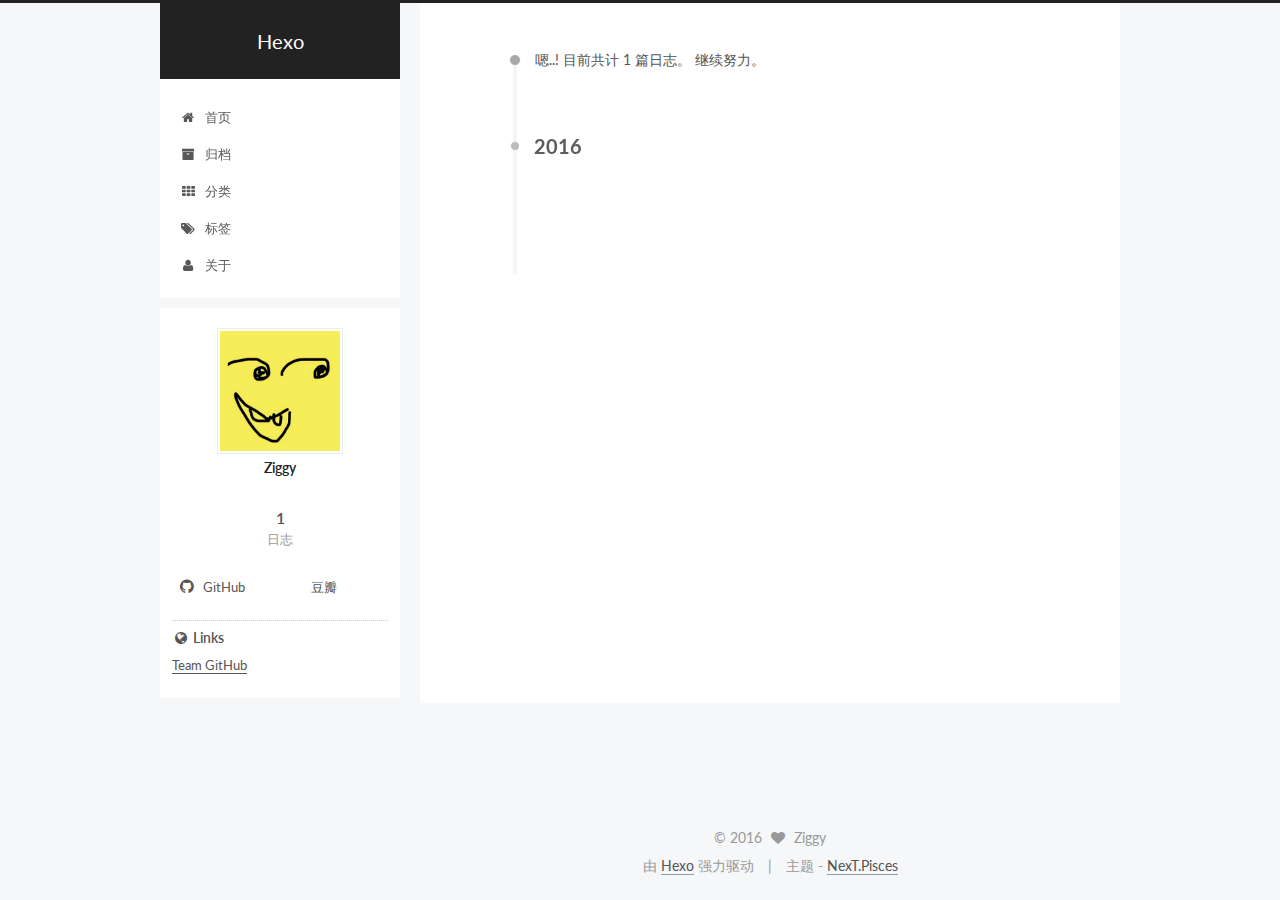
==== commit 0bbf5e24: "Site updated: 2016-12-24 11:47:53" ====
--- a/archives/index.html
+++ b/archives/index.html
@@ -97,7 +97,7 @@
   var NexT = window.NexT || {};
   var CONFIG = {
     scheme: 'Pisces',
-    sidebar: {"position":"right","display":"post"},
+    sidebar: {"position":"left","display":"post"},
     fancybox: true,
     motion: true,
     duoshuo: {
@@ -133,7 +133,7 @@
     
   
 
-  <div class="container one-collumn sidebar-position-right  page-archive  ">
+  <div class="container one-collumn sidebar-position-left  page-archive  ">
     <div class="headband"></div>
 
     <header id="header" class="header" itemscope itemtype="http://schema.org/WPHeader">
@@ -322,8 +322,8 @@
         <div class="site-author motion-element" itemprop="author" itemscope itemtype="http://schema.org/Person">
           <img class="site-author-image" itemprop="image"
                src="/images/avatar.gif"
-               alt="John Doe" />
-          <p class="site-author-name" itemprop="name">John Doe</p>
+               alt="Ziggy" />
+          <p class="site-author-name" itemprop="name">Ziggy</p>
           <p class="site-description motion-element" itemprop="description"></p>
         </div>
         <nav class="site-state motion-element">
@@ -346,7 +346,7 @@
           
             
               <span class="links-of-author-item">
-                <a href="https://github.com/IChrisKing" target="_blank" title="GitHub">
+                <a href="https://github.com/YoungDavidBowie" target="_blank" title="GitHub">
                   
                     <i class="fa fa-fw fa-github"></i>
                   
@@ -355,11 +355,11 @@
               </span>
             
               <span class="links-of-author-item">
-                <a href="http://blog.sina.com.cn/u/1733434252" target="_blank" title="SinaBlog">
+                <a href="https://www.douban.com/people/75941536" target="_blank" title="豆瓣">
                   
-                    <i class="fa fa-fw fa-weibo"></i>
+                    <i class="fa fa-fw fa-douban"></i>
                   
-                  SinaBlog
+                  豆瓣
                 </a>
               </span>
             
@@ -379,10 +379,6 @@
             <ul class="links-of-blogroll-list">
               
                 <li class="links-of-blogroll-item">
-                  <a href="https://anromos.github.io/" title="Anrom OS" target="_blank">Anrom OS</a>
-                </li>
-              
-                <li class="links-of-blogroll-item">
                   <a href="https://github.com/AnromOS" title="Team GitHub" target="_blank">Team GitHub</a>
                 </li>
               
@@ -411,7 +407,7 @@
   <span class="with-love">
     <i class="fa fa-heart"></i>
   </span>
-  <span class="author" itemprop="copyrightHolder">John Doe</span>
+  <span class="author" itemprop="copyrightHolder">Ziggy</span>
 </div>
 
 <div class="powered-by">
--- a/css/main.css
+++ b/css/main.css
@@ -1549,7 +1549,7 @@
   width: 4px;
   height: 4px;
   border-radius: 50%;
-  background: #ff21be;
+  background: #99d267;
 }
 .links-of-blogroll {
   font-size: 13px;
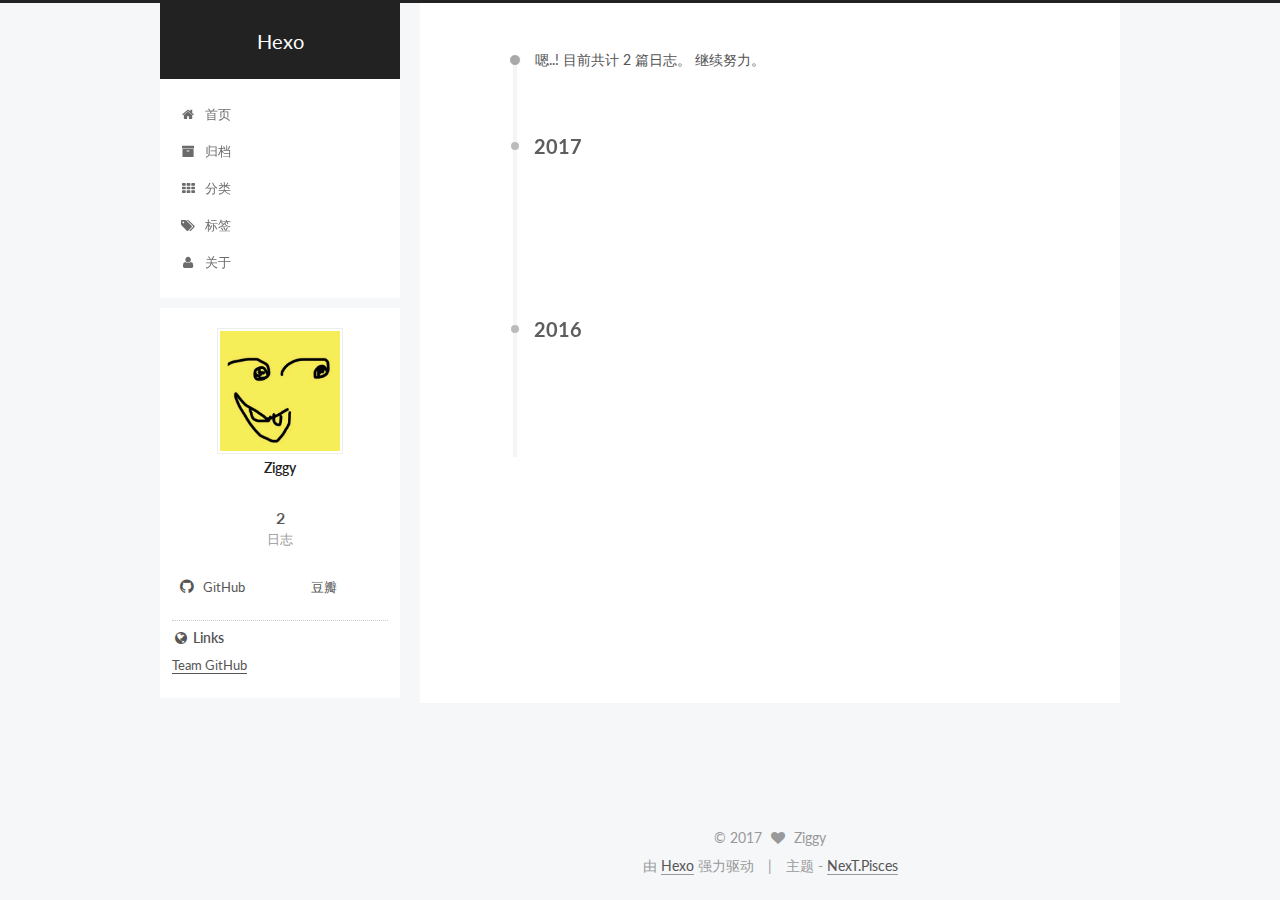
==== commit be17a578: "Site updated: 2017-01-05 23:21:16" ====
--- a/archives/index.html
+++ b/archives/index.html
@@ -240,8 +240,50 @@
       
         
       
-      嗯..! 目前共计 1 篇日志。 继续努力。
+      嗯..! 目前共计 2 篇日志。 继续努力。
     </span>
+
+    
+
+      
+      
+      
+
+      
+        
+        <div class="collection-title">
+          <h2 class="archive-year motion-element" id="archive-year-2017">2017</h2>
+        </div>
+      
+      
+
+      
+
+  <article class="post post-type-normal" itemscope itemtype="http://schema.org/Article">
+    <header class="post-header">
+
+      <h1 class="post-title">
+        
+            <a class="post-title-link" href="/2017/01/05/星球大战外传：侠盗一号/" itemprop="url">
+              
+                <span itemprop="name">星球大战外传：侠盗一号</span>
+              
+            </a>
+        
+      </h1>
+
+      <div class="post-meta">
+        <time class="post-time" itemprop="dateCreated"
+              datetime="2017-01-05T22:48:11+08:00"
+              content="2017-01-05" >
+          01-05
+        </time>
+      </div>
+
+    </header>
+  </article>
+
+
 
     
 
@@ -329,7 +371,7 @@
         <nav class="site-state motion-element">
           <div class="site-state-item site-state-posts">
             <a href="/archives">
-              <span class="site-state-item-count">1</span>
+              <span class="site-state-item-count">2</span>
               <span class="site-state-item-name">日志</span>
             </a>
           </div>
@@ -403,7 +445,7 @@
         <div class="copyright" >
   
   &copy; 
-  <span itemprop="copyrightYear">2016</span>
+  <span itemprop="copyrightYear">2017</span>
   <span class="with-love">
     <i class="fa fa-heart"></i>
   </span>
--- a/css/main.css
+++ b/css/main.css
@@ -1549,7 +1549,7 @@
   width: 4px;
   height: 4px;
   border-radius: 50%;
-  background: #99d267;
+  background: #fb16d5;
 }
 .links-of-blogroll {
   font-size: 13px;
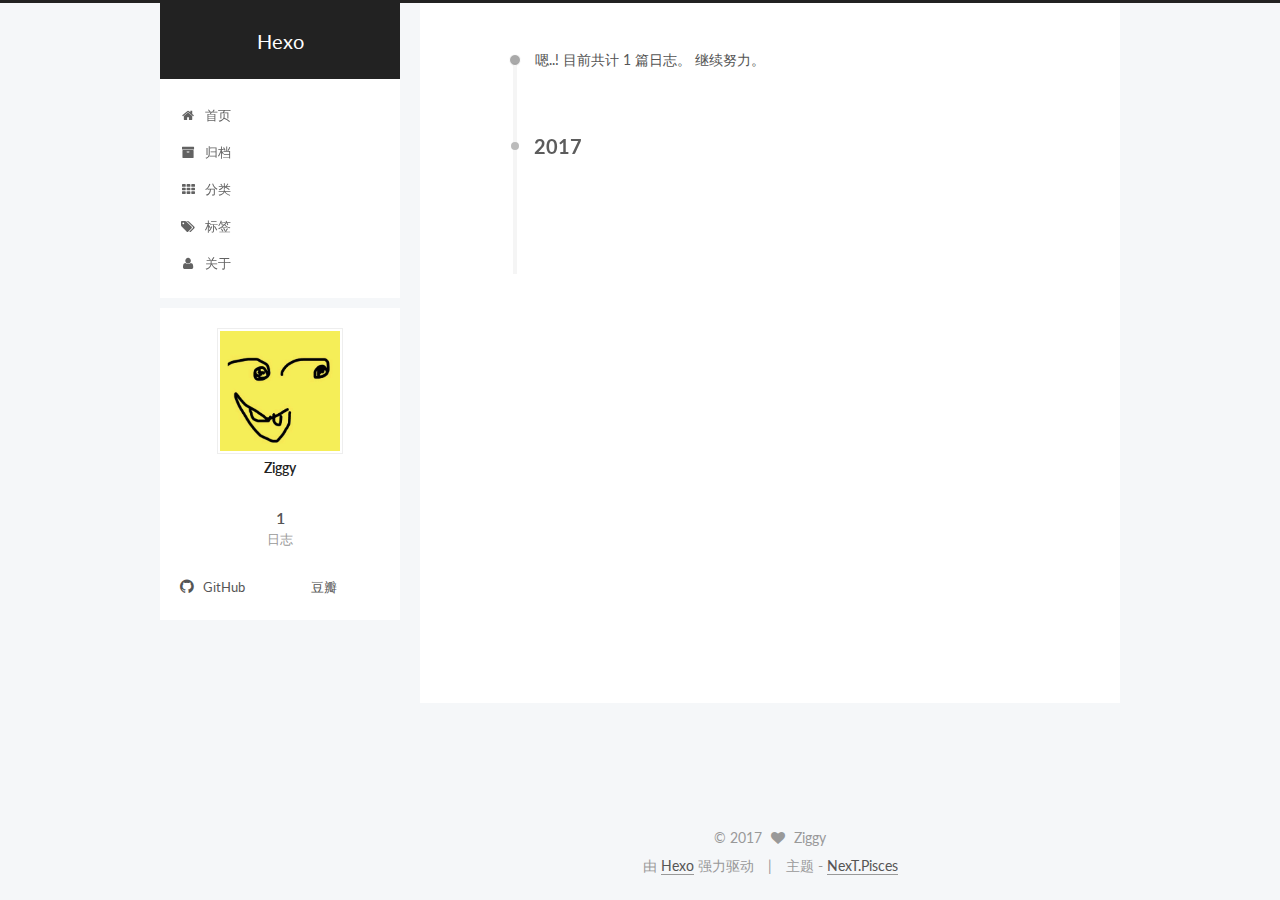
==== commit dc86e7cc: "Site updated: 2017-01-05 23:40:57" ====
--- a/archives/index.html
+++ b/archives/index.html
@@ -240,7 +240,7 @@
       
         
       
-      嗯..! 目前共计 2 篇日志。 继续努力。
+      嗯..! 目前共计 1 篇日志。 继续努力。
     </span>
 
     
@@ -277,48 +277,6 @@
               datetime="2017-01-05T22:48:11+08:00"
               content="2017-01-05" >
           01-05
-        </time>
-      </div>
-
-    </header>
-  </article>
-
-
-
-    
-
-      
-      
-      
-
-      
-        
-        <div class="collection-title">
-          <h2 class="archive-year motion-element" id="archive-year-2016">2016</h2>
-        </div>
-      
-      
-
-      
-
-  <article class="post post-type-normal" itemscope itemtype="http://schema.org/Article">
-    <header class="post-header">
-
-      <h1 class="post-title">
-        
-            <a class="post-title-link" href="/2016/12/24/hello-world/" itemprop="url">
-              
-                <span itemprop="name">Hello World</span>
-              
-            </a>
-        
-      </h1>
-
-      <div class="post-meta">
-        <time class="post-time" itemprop="dateCreated"
-              datetime="2016-12-24T10:09:33+08:00"
-              content="2016-12-24" >
-          12-24
         </time>
       </div>
 
@@ -371,7 +329,7 @@
         <nav class="site-state motion-element">
           <div class="site-state-item site-state-posts">
             <a href="/archives">
-              <span class="site-state-item-count">2</span>
+              <span class="site-state-item-count">1</span>
               <span class="site-state-item-name">日志</span>
             </a>
           </div>
@@ -412,20 +370,6 @@
         
 
         
-        
-          <div class="links-of-blogroll motion-element links-of-blogroll-block">
-            <div class="links-of-blogroll-title">
-              <i class="fa  fa-fw fa-globe"></i>
-              Links
-            </div>
-            <ul class="links-of-blogroll-list">
-              
-                <li class="links-of-blogroll-item">
-                  <a href="https://github.com/AnromOS" title="Team GitHub" target="_blank">Team GitHub</a>
-                </li>
-              
-            </ul>
-          </div>
         
 
       </section>
--- a/css/main.css
+++ b/css/main.css
@@ -1549,7 +1549,7 @@
   width: 4px;
   height: 4px;
   border-radius: 50%;
-  background: #fb16d5;
+  background: #f924b3;
 }
 .links-of-blogroll {
   font-size: 13px;
